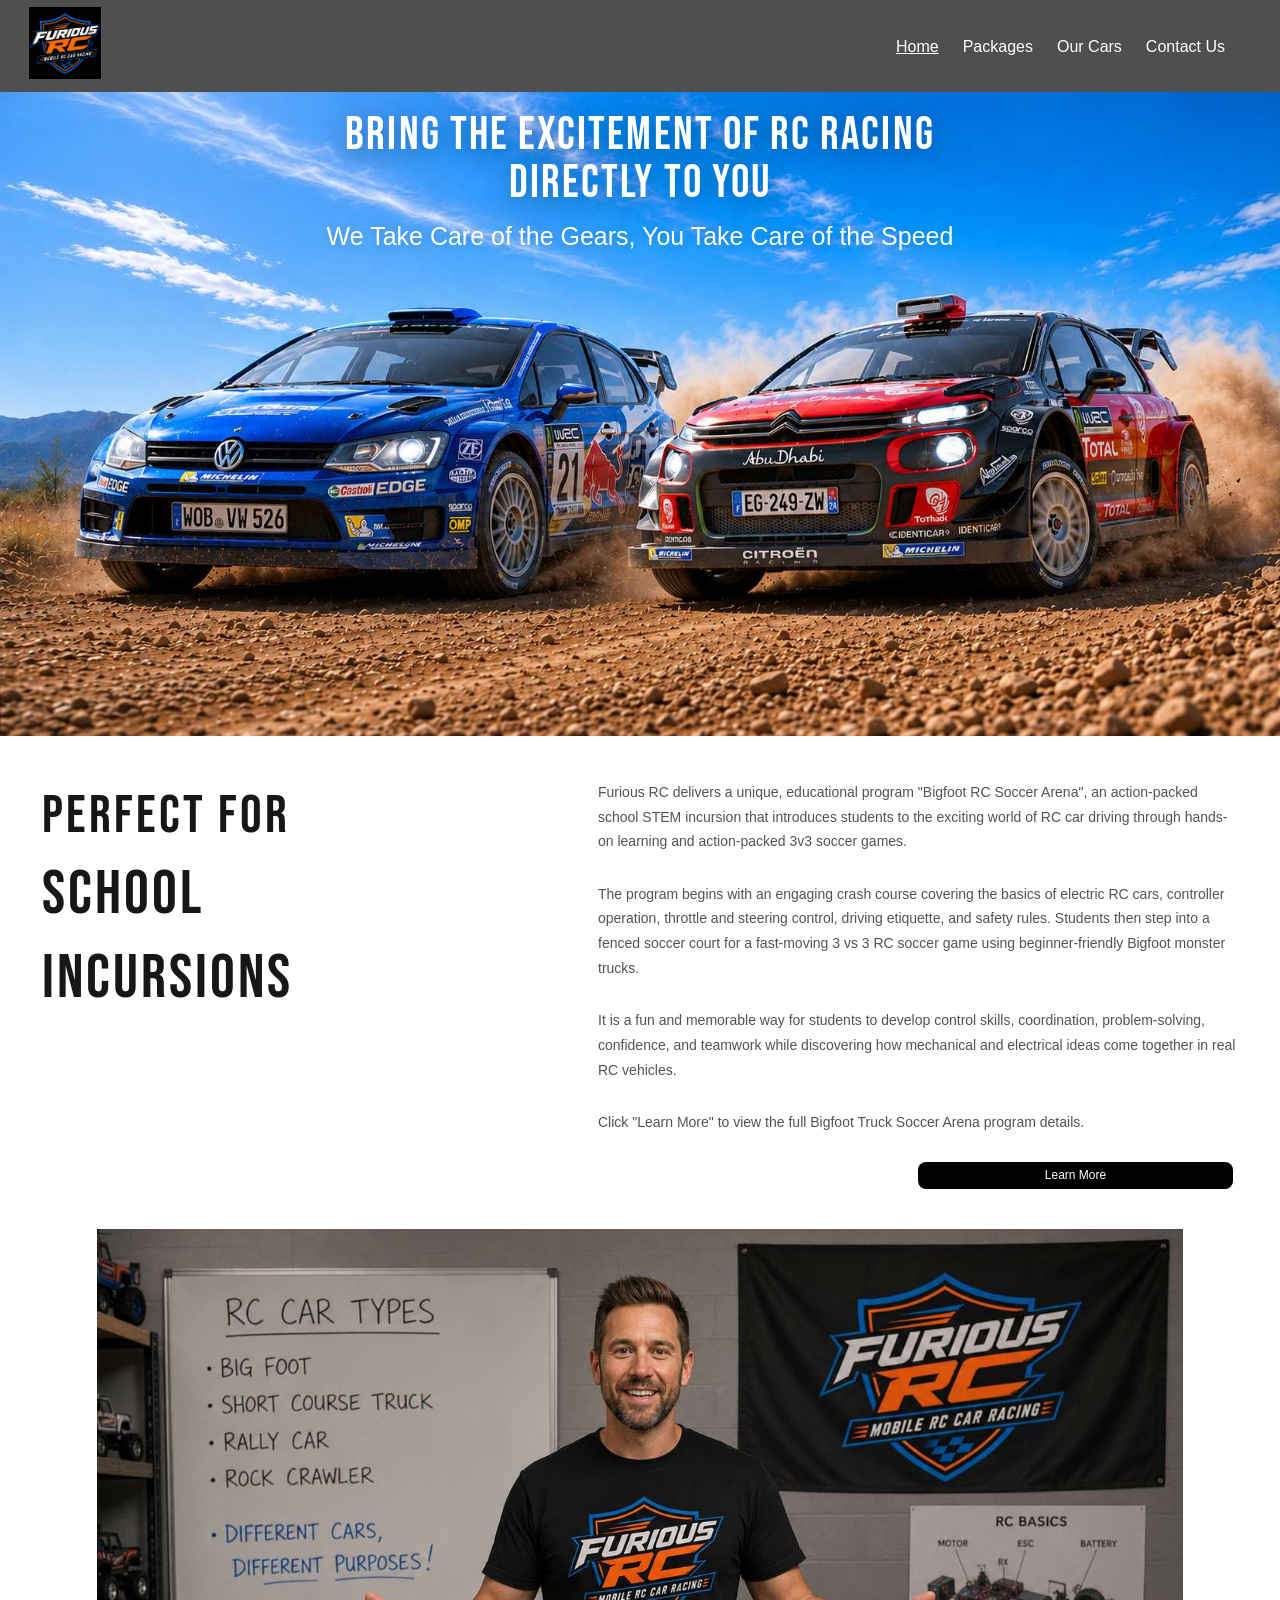
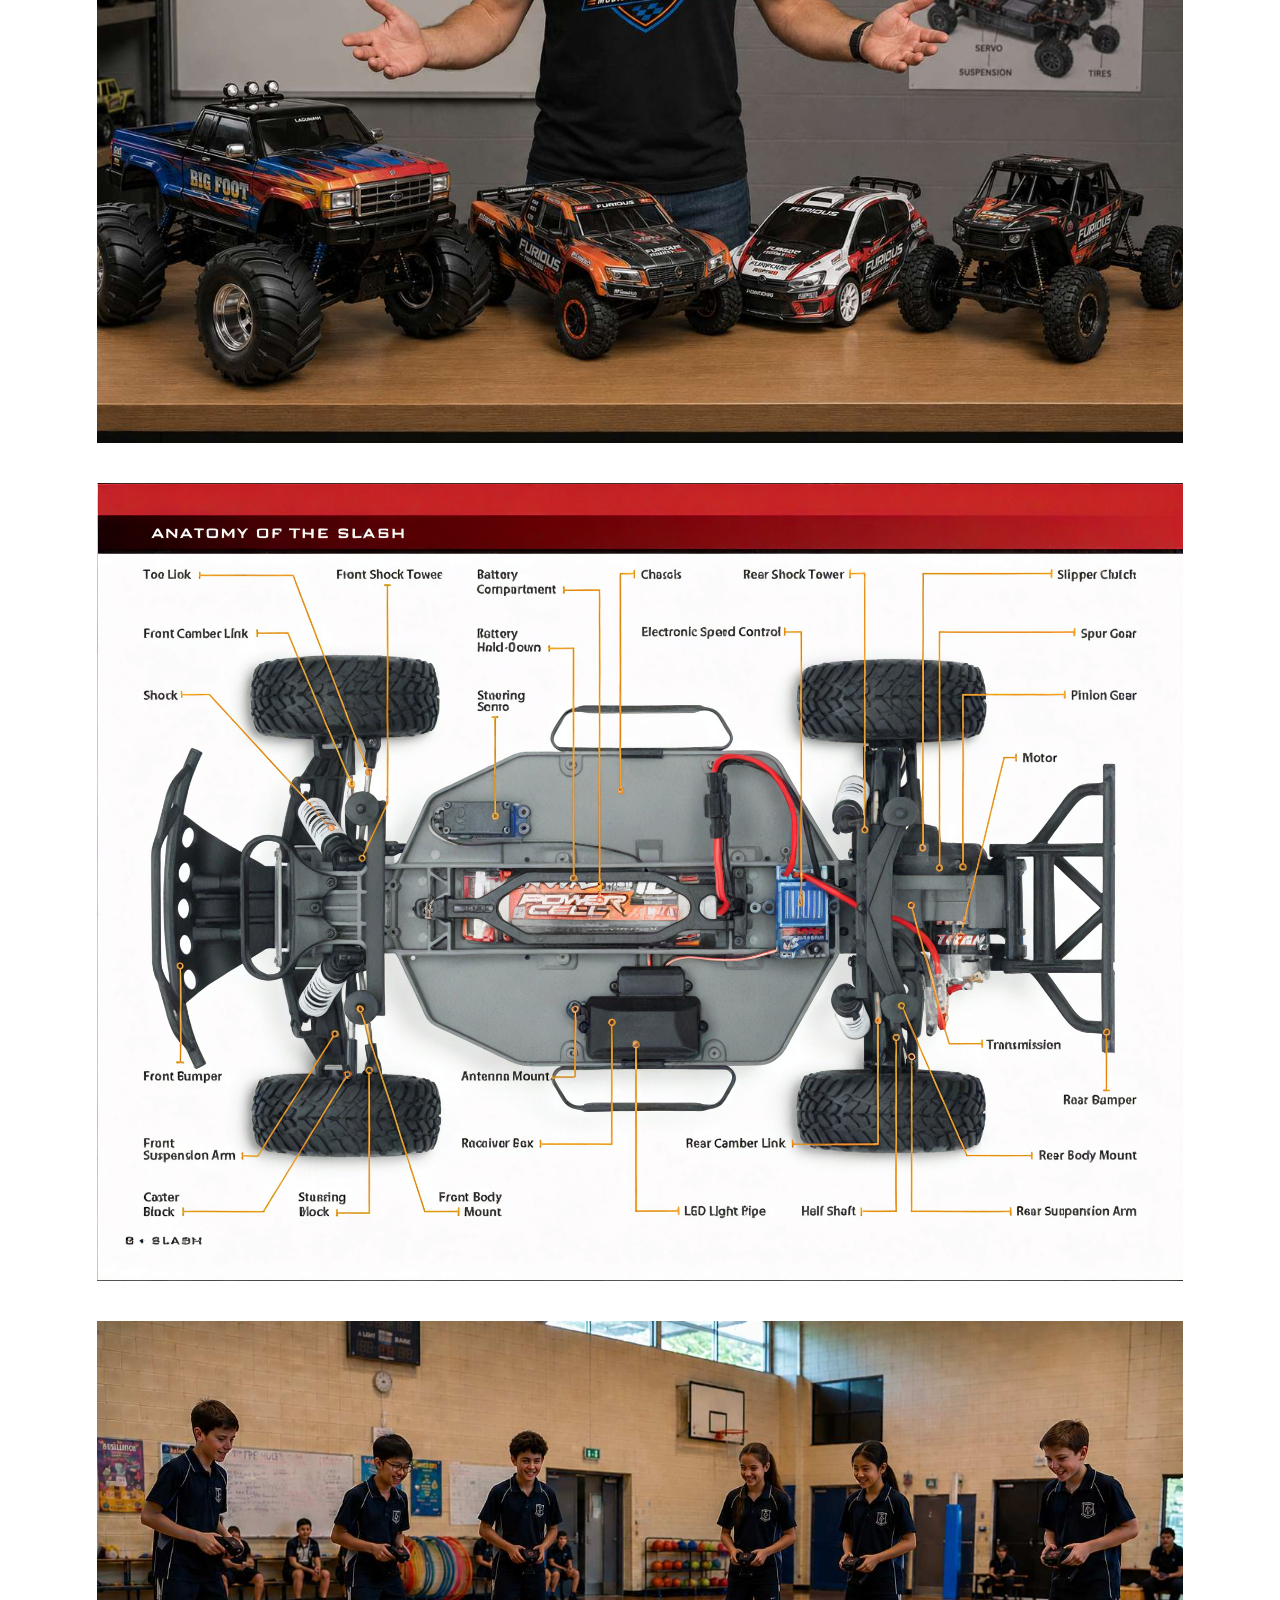
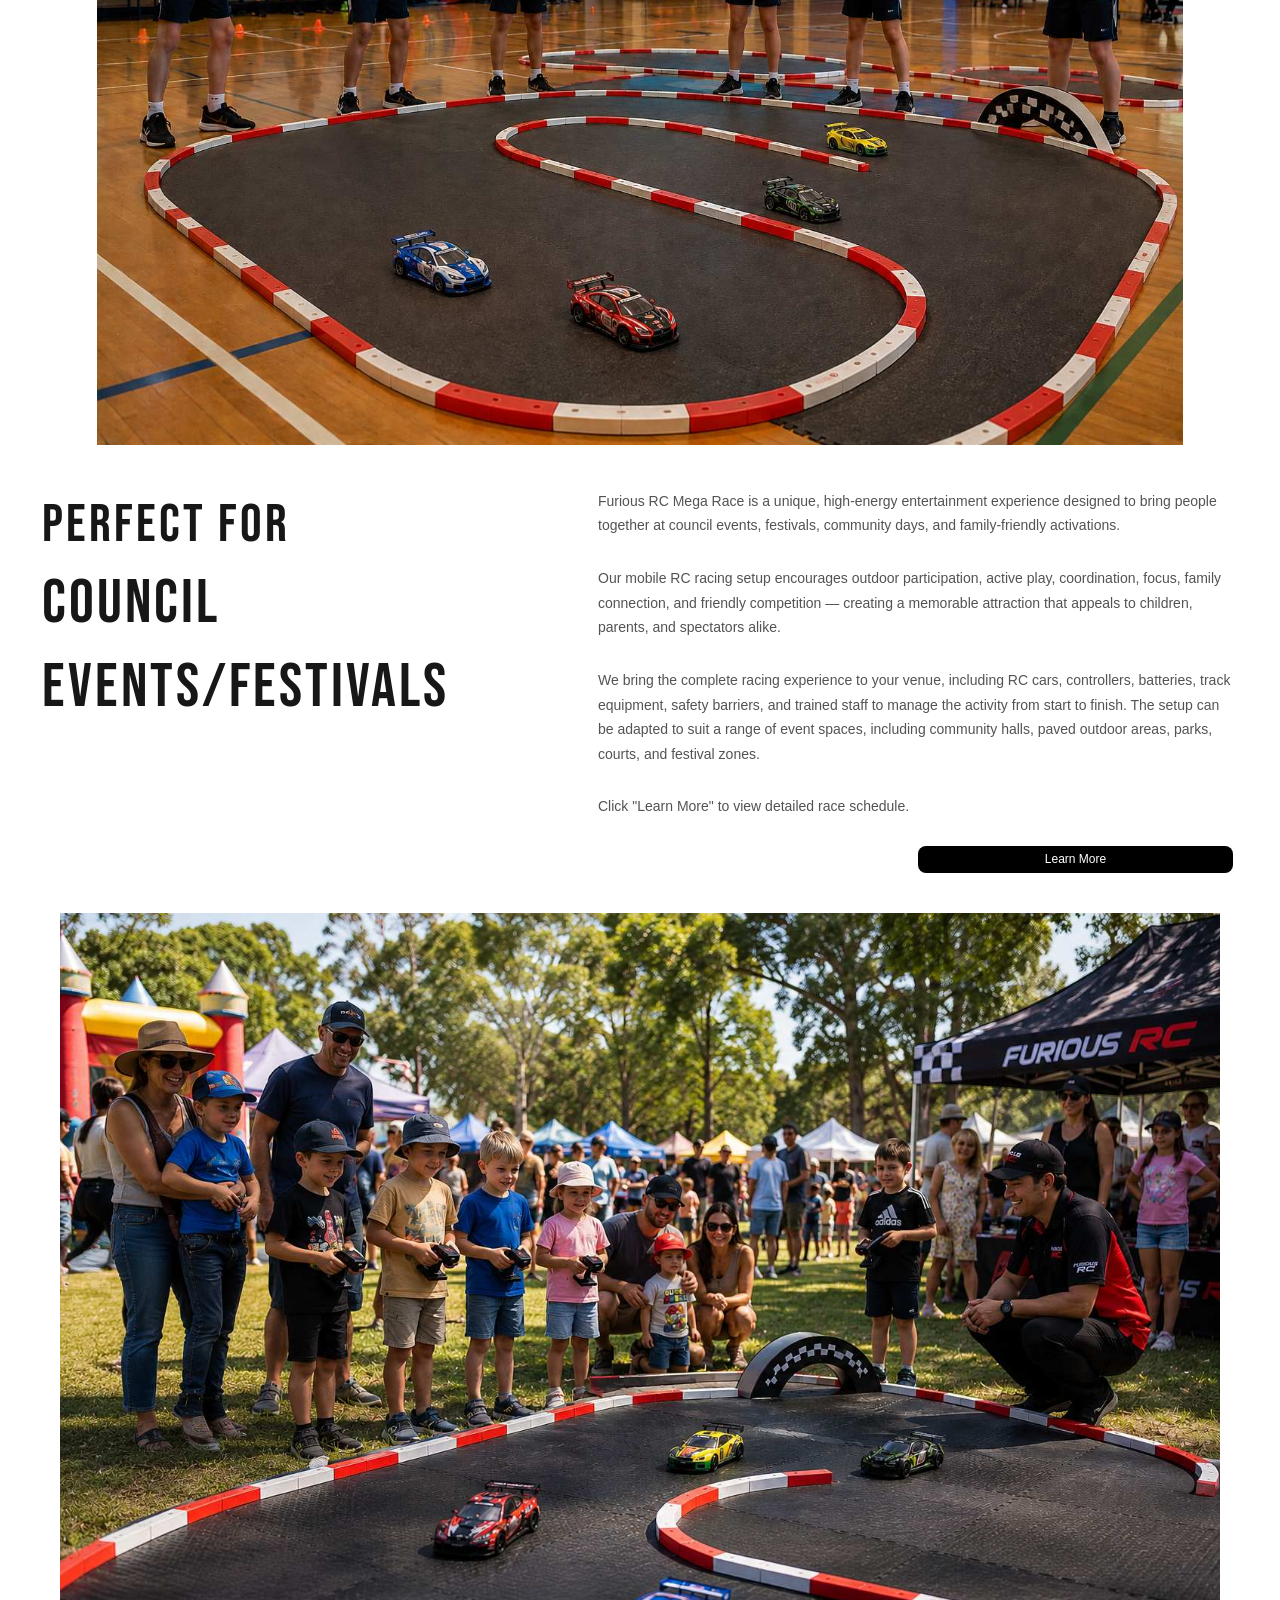
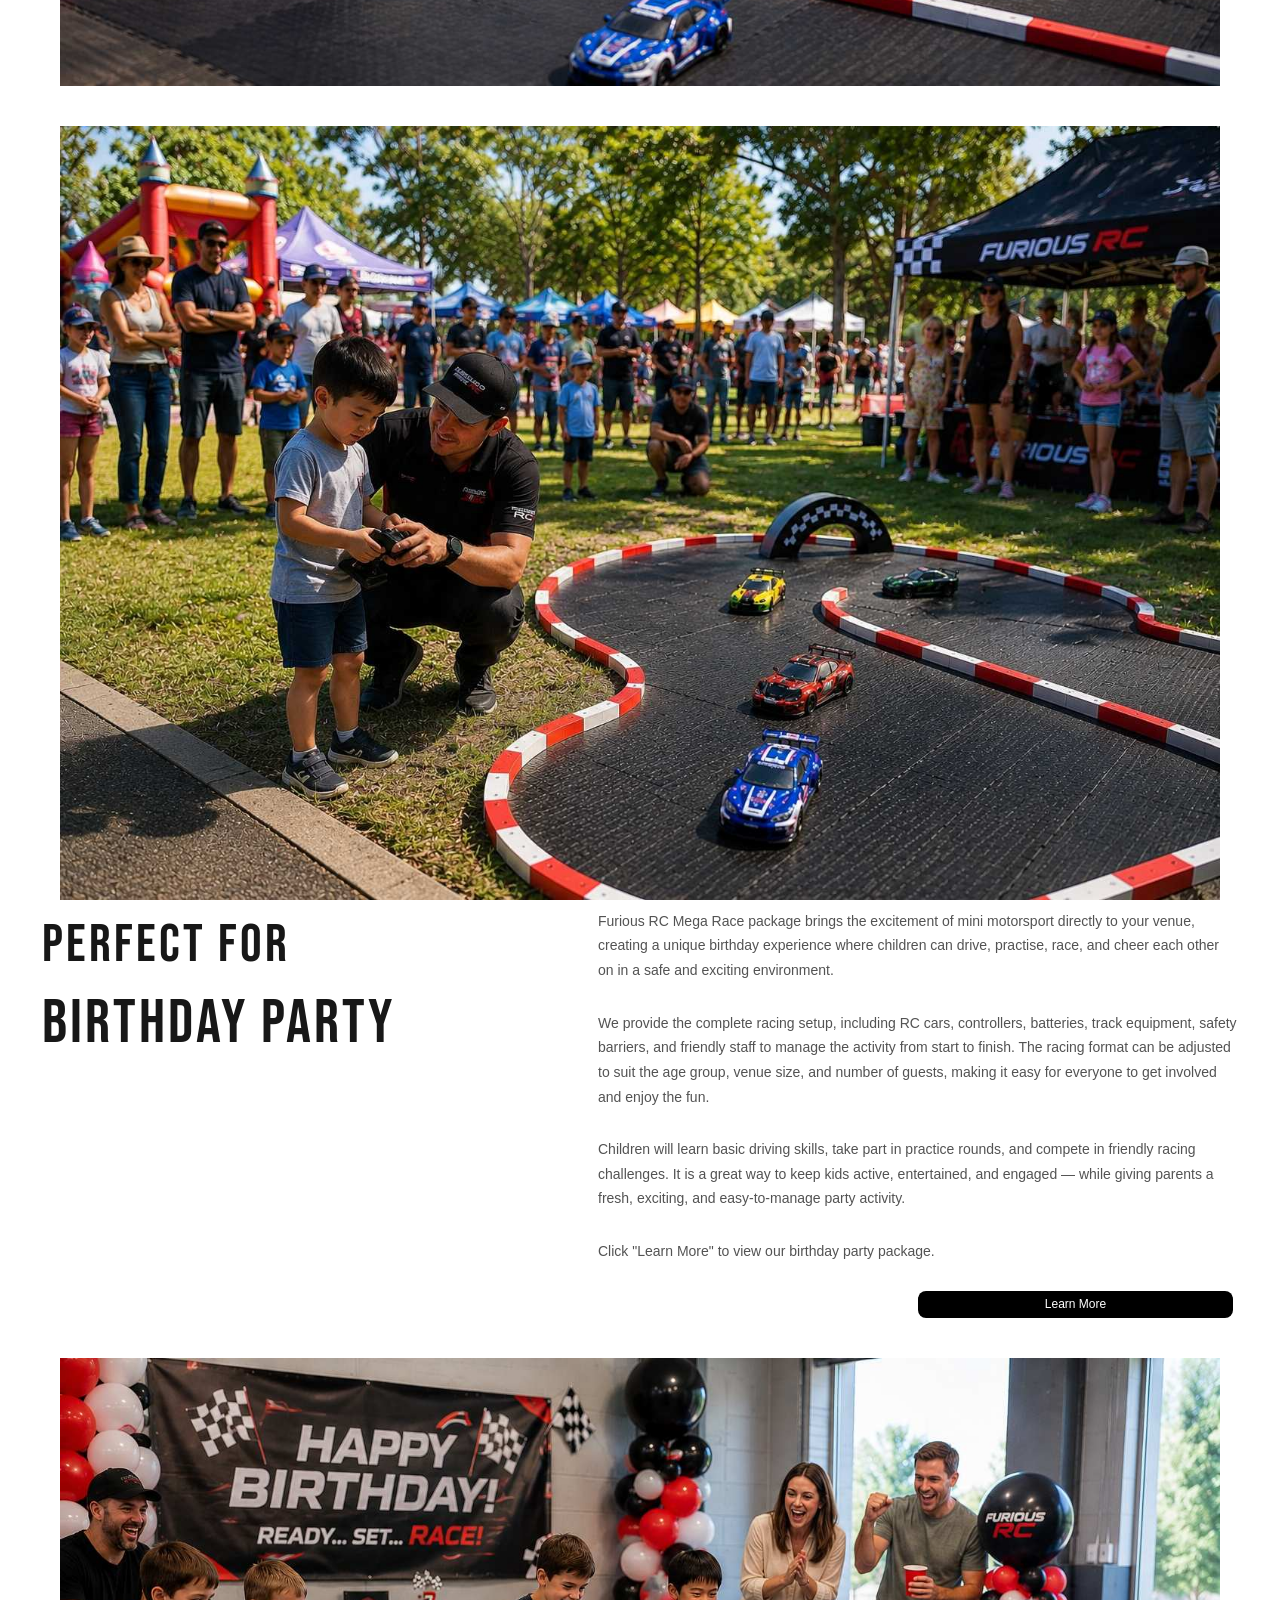
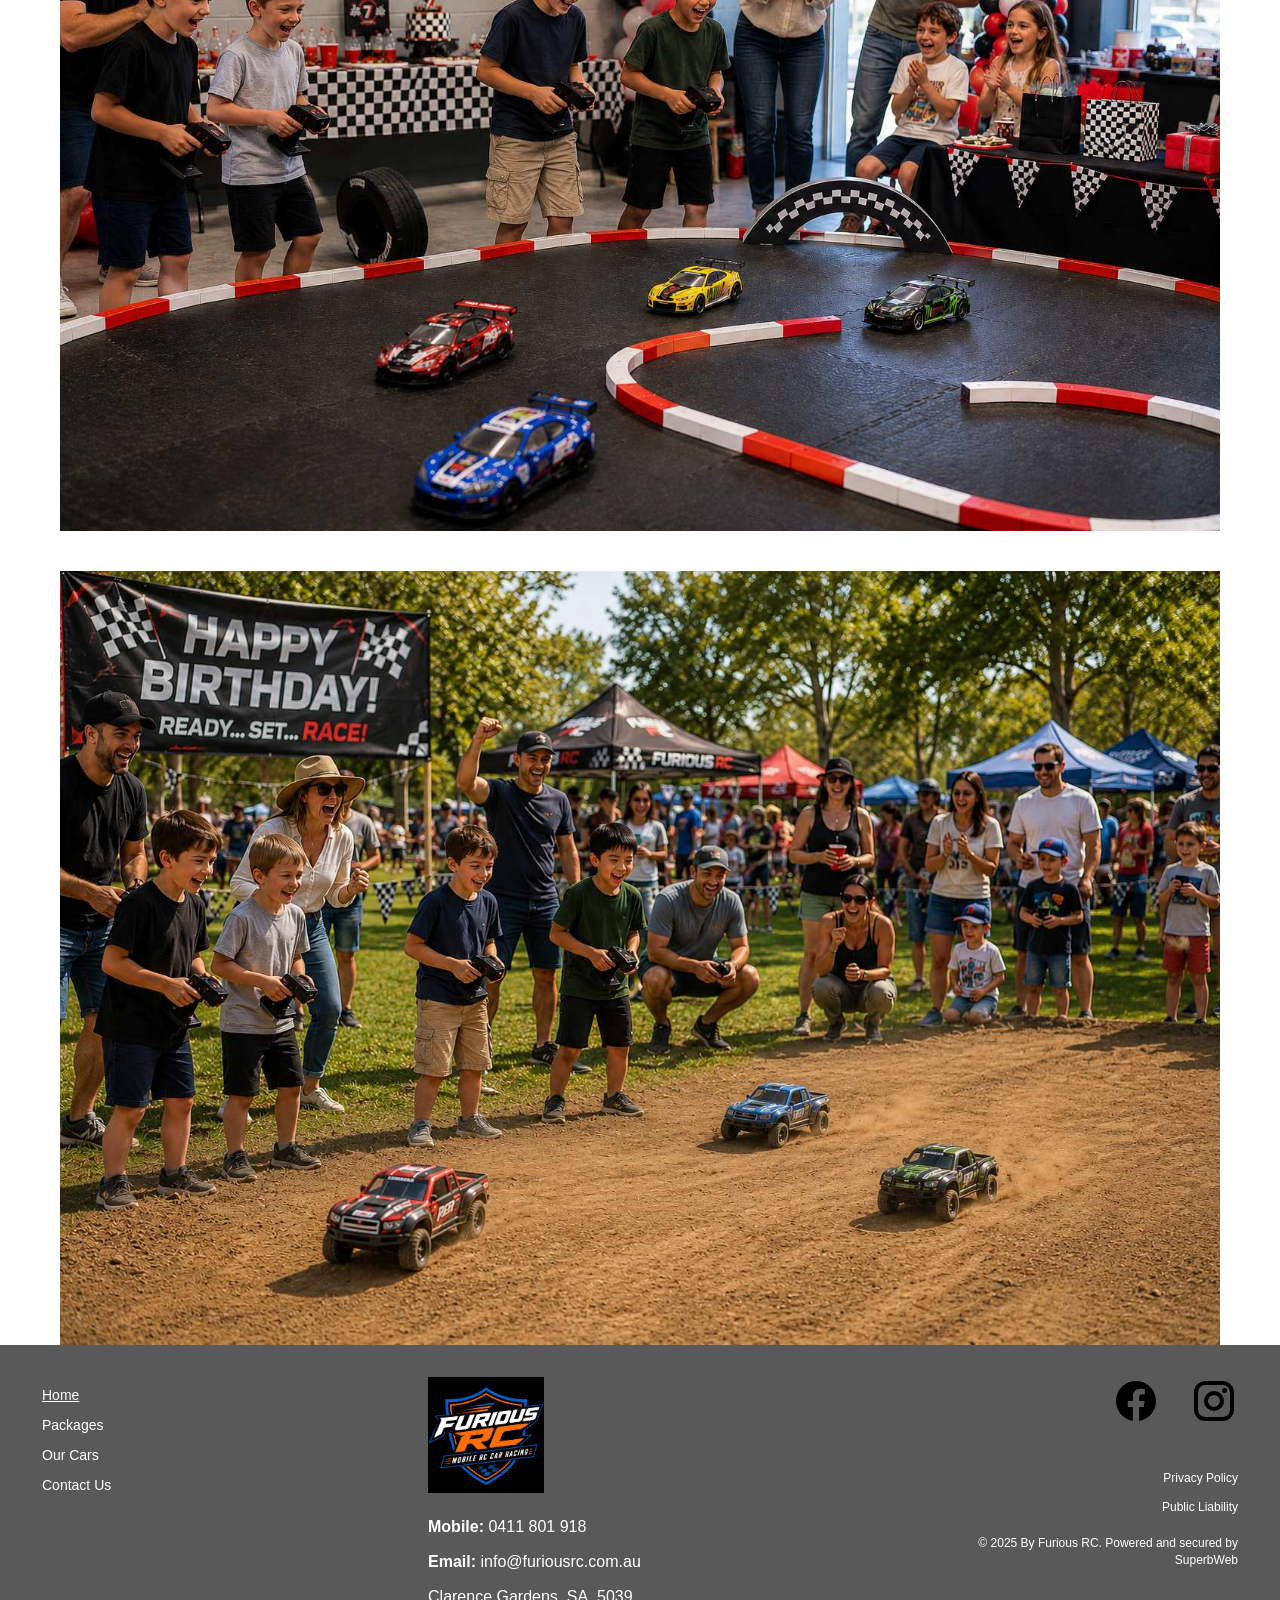
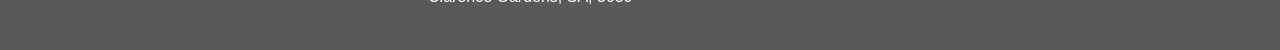
==== index.html @ 5550aa82 "Initial commit" ====
<!DOCTYPE html>
<html lang="en">
<head>
  <meta charset="UTF-8">
  <meta name="viewport" content="width=device-width, initial-scale=1.0">
  <title>Furious RC | Home</title>
  <link rel="stylesheet" href="styles.css">
</head>
<body class="home-page">
  <header class="site-header">
    <a class="logo-link" href="index.html" aria-label="Furious RC home">
      <img class="site-logo" src="images/FuriousRCLogo.jpg" alt="Furious RC logo">
    </a>
    <nav class="primary-nav" aria-label="Primary navigation">
      <a class="active" href="index.html">Home</a>
      <a href="packages.html">Packages</a>
      <a href="our-cars.html">Our Cars</a>
      <a href="contact-us.html">Contact Us</a>
    </nav>
  </header>

  <main>
    <section class="hero" aria-label="Welcome">
      <video class="hero-media" autoplay muted loop playsinline poster="images/Homepage-Welcome-banner.jpg" aria-label="Two rally cars racing on a dusty track">
        <source src="videos/Welcome_video.mp4" type="video/mp4">
      </video>
      <div class="hero-copy">
        <h1>
          <span class="hero-title-line">Bring the Excitement of RC Racing</span>
          <span class="hero-title-line">Directly to You</span>
        </h1>
        <p>We Take Care of the Gears, You Take Care of the Speed</p>
      </div>
    </section>

    <section class="feature-section">
      <div class="feature-grid">
        <h2>Perfect for<br><span>School Incursions</span></h2>
        <div class="feature-copy">
          <p>Furious RC delivers a unique, educational program "Bigfoot RC Soccer Arena", an action-packed school STEM incursion that introduces students to the exciting world of RC car driving through hands-on learning and action-packed 3v3 soccer games.</p>
          <p>The program begins with an engaging crash course covering the basics of electric RC cars, controller operation, throttle and steering control, driving etiquette, and safety rules. Students then step into a fenced soccer court for a fast-moving 3 vs 3 RC soccer game using beginner-friendly Bigfoot monster trucks.</p>
          <p>It is a fun and memorable way for students to develop control skills, coordination, problem-solving, confidence, and teamwork while discovering how mechanical and electrical ideas come together in real RC vehicles.</p>
          <p>Click &quot;Learn More&quot; to view the full Bigfoot Truck Soccer Arena program details.</p>
          <a class="learn-more" href="packages.html#furious-rc-soccer-game">Learn More</a>
        </div>
      </div>
      <img class="feature-image school-image" src="images/Homepage_SchoolIncursion_01.jpg" alt="Furious RC instructor presenting RC car types with cars on a table">
      <img class="feature-image school-image" src="images/Homepage_SchoolIncursion_02.jpg" alt="Students participating in a Furious RC school incursion activity">
      <img class="feature-image school-image" src="images/Homepage_SchoolIncursion_03.jpg" alt="Students racing RC cars during a Furious RC school incursion">
    </section>

    <section class="feature-section">
      <div class="feature-grid">
        <h2>Perfect for<br><span>Council<br>Events/Festivals</span></h2>
        <div class="feature-copy">
          <p>Furious RC Mega Race is a unique, high-energy entertainment experience designed to bring people together at council events, festivals, community days, and family-friendly activations.</p>
          <p>Our mobile RC racing setup encourages outdoor participation, active play, coordination, focus, family connection, and friendly competition &mdash; creating a memorable attraction that appeals to children, parents, and spectators alike.</p>
          <p>We bring the complete racing experience to your venue, including RC cars, controllers, batteries, track equipment, safety barriers, and trained staff to manage the activity from start to finish. The setup can be adapted to suit a range of event spaces, including community halls, paved outdoor areas, parks, courts, and festival zones.</p>
          <p>Click &quot;Learn More&quot; to view detailed race schedule.</p>
          <a class="learn-more" href="packages.html#mega-race">Learn More</a>
        </div>
      </div>
      <img class="feature-image" src="images/Homepage_CouncilEvent_01.jpg" alt="Children racing RC cars at an outdoor community event">
      <img class="feature-image" src="images/Homepage_CouncilEvent_02.jpg" alt="Families enjoying Furious RC racing at a council event">
    </section>

    <section class="feature-section birthday-section">
      <div class="feature-grid">
        <h2>Perfect for<br><span>Birthday Party</span></h2>
        <div class="feature-copy">
          <p>Furious RC Mega Race package brings the excitement of mini motorsport directly to your venue, creating a unique birthday experience where children can drive, practise, race, and cheer each other on in a safe and exciting environment.</p>
          <p>We provide the complete racing setup, including RC cars, controllers, batteries, track equipment, safety barriers, and friendly staff to manage the activity from start to finish. The racing format can be adjusted to suit the age group, venue size, and number of guests, making it easy for everyone to get involved and enjoy the fun.</p>
          <p>Children will learn basic driving skills, take part in practice rounds, and compete in friendly racing challenges. It is a great way to keep kids active, entertained, and engaged &mdash; while giving parents a fresh, exciting, and easy-to-manage party activity.</p>
          <p>Click &quot;Learn More&quot; to view our birthday party package.</p>
          <a class="learn-more" href="packages.html#mega-race">Learn More</a>
        </div>
      </div>
      <img class="feature-image" src="images/Homepage_BirthdayParty_01.jpg" alt="Children racing RC cars at a birthday party">
      <img class="feature-image" src="images/Homepage_BirthdayParty_02.jpg" alt="Children enjoying Furious RC racing at a birthday party">
    </section>
  </main>

  <footer class="site-footer">
    <div class="footer-inner">
      <nav class="footer-column footer-links" aria-label="Footer navigation">
        <a href="index.html">Home</a>
        <a href="packages.html">Packages</a>
        <a href="our-cars.html">Our Cars</a>
        <a href="contact-us.html">Contact Us</a>
      </nav>

      <div class="footer-column footer-contact-column">
        <img class="footer-logo" src="images/FuriousRCLogo.jpg" alt="Furious RC logo">
        <address class="footer-contact">
          <p><strong>Mobile:</strong> 0411 801 918</p>
          <p><strong>Email:</strong> info@furiousrc.com.au</p>
          <p>Clarence Gardens, SA, 5039</p>
        </address>
      </div>

      <div class="footer-column footer-social-legal">
        <div class="footer-social" aria-label="Social links">
          <a href="#" aria-label="Facebook">
            <svg viewBox="0 0 24 24" aria-hidden="true">
              <path d="M22 12.06C22 6.5 17.52 2 12 2S2 6.5 2 12.06c0 5.02 3.66 9.18 8.44 9.94v-7.03H7.9v-2.91h2.54V9.84c0-2.52 1.5-3.91 3.77-3.91 1.09 0 2.23.2 2.23.2v2.46h-1.26c-1.24 0-1.63.78-1.63 1.57v1.9h2.77l-.44 2.91h-2.33V22C18.34 21.24 22 17.08 22 12.06z"/>
            </svg>
          </a>
          <a href="#" aria-label="Instagram">
            <svg viewBox="0 0 24 24" aria-hidden="true">
              <path d="M7.8 2h8.4C19.42 2 22 4.58 22 7.8v8.4c0 3.22-2.58 5.8-5.8 5.8H7.8C4.58 22 2 19.42 2 16.2V7.8C2 4.58 4.58 2 7.8 2zm-.2 2A3.6 3.6 0 0 0 4 7.6v8.8A3.6 3.6 0 0 0 7.6 20h8.8a3.6 3.6 0 0 0 3.6-3.6V7.6A3.6 3.6 0 0 0 16.4 4H7.6zm9.65 1.5a1.25 1.25 0 1 1 0 2.5 1.25 1.25 0 0 1 0-2.5zM12 7a5 5 0 1 1 0 10 5 5 0 0 1 0-10zm0 2a3 3 0 1 0 0 6 3 3 0 0 0 0-6z"/>
            </svg>
          </a>
        </div>
        <a href="#">Privacy Policy</a>
        <a href="#">Public Liability</a>
        <p>&copy; 2025 By Furious RC. Powered and secured by SuperbWeb</p>
      </div>
    </div>
  </footer>
</body>
</html>
---- styles.css ----
@import url("https://fonts.googleapis.com/css2?family=Bebas+Neue&display=swap");

:root {
  --text: #171717;
  --muted: #535353;
  --footer: #595959;
  --white: #ffffff;
  --max-width: 1290px;
  --display-font: "Bebas Neue", "Arial Narrow", Impact, sans-serif;
}

* {
  box-sizing: border-box;
}

html {
  scroll-behavior: smooth;
}

body {
  margin: 0;
  color: var(--text);
  background: var(--white);
  font-family: Helvetica, Arial, sans-serif;
  font-size: 14px;
  font-weight: 300;
  line-height: 1.68;
}

a {
  color: inherit;
}

.site-header {
  position: absolute;
  z-index: 10;
  top: 0;
  left: 0;
  right: 0;
  display: flex;
  align-items: flex-start;
  justify-content: space-between;
  height: 118px;
  padding: 13px 49px 0;
  color: var(--white);
  background: rgba(0, 0, 0, 0.34);
}

.page-header {
  position: relative;
  height: 98px;
  background: #d6d6d6;
}

.home-page .site-header {
  height: 92px;
  padding: 7px 55px 0 29px;
  background: #4f4f4f;
}

.home-page .site-logo {
  width: 72px;
  height: 72px;
}

.home-page .primary-nav {
  padding-top: 32px;
  padding-right: 0;
  font-size: 16px;
}

.site-logo {
  display: block;
  width: 76px;
  height: 76px;
  object-fit: cover;
}

.primary-nav {
  display: flex;
  gap: 24px;
  padding-top: 33px;
  padding-right: 47px;
  font-size: 14px;
  font-weight: 400;
  line-height: 1;
}

.primary-nav a {
  text-decoration: none;
}

.primary-nav a:hover,
.primary-nav .active {
  text-decoration: underline;
}

.hero {
  position: relative;
  height: 820px;
  min-height: 620px;
  overflow: hidden;
  color: var(--white);
  background: #d6d6d6;
  text-align: center;
}

.hero img,
.hero video {
  width: 100%;
  height: 100%;
  display: block;
  object-fit: cover;
}

.home-page .hero img,
.home-page .hero video {
  object-fit: cover;
  object-position: top center;
}

.home-page .hero {
  aspect-ratio: 1654 / 951;
  height: auto;
  min-height: 0;
}

.home-page .hero-copy {
  top: clamp(94px, 11.5vw, 112px);
}

.hero-copy {
  position: absolute;
  z-index: 2;
  top: 172px;
  left: 50%;
  width: min(900px, calc(100% - 40px));
  transform: translateX(-50%);
  text-shadow: 0 1px 12px rgba(0, 0, 0, 0.14);
}

.hero h1 {
  margin: 0;
  font-family: var(--display-font);
  font-size: clamp(24px, 3.2vw, 42px);
  font-weight: 700;
  line-height: 1.32;
  letter-spacing: 0.04em;
}

.hero h1,
.feature-grid h2,
.packages-welcome h1,
.package-detail h2,
.cars-welcome h1,
.car-profile h2,
.contact-card h1 {
  font-family: var(--display-font);
  font-weight: 400;
  letter-spacing: 0.055em;
}

.home-page .hero h1 {
  font-size: clamp(31px, 4.4vw, 46px);
  line-height: 1.05;
  letter-spacing: 0.045em;
  text-shadow: 0 5px 26px rgba(0, 0, 0, 0.34);
}

.hero-title-line {
  display: block;
  white-space: nowrap;
}

.hero p {
  margin: 13px 0 0;
  font-size: clamp(16px, 1.7vw, 25px);
  font-weight: 300;
}

.home-page .hero p {
  margin-top: 6px;
  font-size: clamp(18px, 2vw, 25px);
}

.feature-section {
  width: min(var(--max-width), calc(100% - 84px));
  margin: 0 auto;
  padding: 43px 0 0;
}

.feature-grid {
  display: grid;
  grid-template-columns: minmax(260px, 410px) minmax(420px, 1fr);
  gap: 146px;
  align-items: start;
}

.feature-grid h2 {
  margin: 0;
  font-family: var(--display-font);
  font-size: clamp(34px, 4.5vw, 54px);
  font-weight: 400;
  line-height: 1.37;
  letter-spacing: 0.055em;
}

.feature-grid h2 span {
  display: inline-block;
  font-size: clamp(42px, 5.4vw, 62px);
  line-height: 1.35;
}

.feature-copy {
  padding-top: 1px;
  color: var(--muted);
  font-size: 14px;
  line-height: 1.76;
}

.feature-copy p {
  margin: 0 0 28px;
}

.learn-more {
  display: block;
  width: 315px;
  max-width: 100%;
  margin: -1px 5px 0 auto;
  padding: 7px 22px 8px;
  border-radius: 8px;
  color: var(--white);
  background: #000000;
  font-size: 12px;
  font-weight: 400;
  line-height: 1;
  text-align: center;
  text-decoration: none;
}

.feature-image {
  display: block;
  width: calc(100% - 36px);
  height: auto;
  margin: 40px auto 0;
  border-radius: 0;
}

.school-image {
  width: min(100%, 1086px);
}

.birthday-section {
  padding-top: 8px;
}

.site-footer {
  margin-top: 0;
  color: var(--white);
  background: var(--footer);
}

.packages-main {
  color: #000000;
  background: #ffffff;
}

.packages-welcome {
  max-width: 920px;
  margin: 0 auto;
  padding: 56px 24px 36px;
  text-align: center;
}

.packages-welcome h1 {
  margin: 0 0 42px;
  font-family: var(--display-font);
  font-size: clamp(42px, 6.2vw, 78px);
  font-weight: 400;
  letter-spacing: 0.045em;
  line-height: 1.05;
}

.packages-welcome img {
  display: block;
  width: min(100%, 790px);
  height: auto;
  margin: 0 auto;
}

.package-detail {
  width: min(590px, calc(100% - 48px));
  margin: 0 auto;
  padding: 0 0 39px;
  font-size: 14px;
  line-height: 1.45;
  scroll-margin-top: 24px;
}

.package-detail h2 {
  margin: 0 0 37px;
  font-family: var(--display-font);
  font-size: clamp(36px, 4.8vw, 58px);
  font-weight: 400;
  line-height: 1.08;
  text-align: center;
  letter-spacing: 0.045em;
}

.package-detail h3 {
  margin: 25px 0 0;
  font-size: 14px;
  font-weight: 700;
  line-height: 1.45;
}

.package-detail p {
  margin: 0 0 24px;
}

.package-detail h3 + p {
  margin-top: 0;
}

.package-section-image {
  display: block;
  width: 100%;
  height: auto;
  margin: 2px auto 31px;
}

.package-section-image + .package-section-image {
  margin-top: -18px;
}

.package-detail ul {
  margin: 0 0 25px;
  padding-left: 26px;
}

.package-detail li {
  margin: 0;
}

.book-button {
  display: block;
  width: 315px;
  max-width: 100%;
  margin: 30px auto 0;
  padding: 8px 18px;
  border-radius: 8px;
  color: #ffffff;
  background: #000000;
  font-size: 12px;
  line-height: 1;
  text-align: center;
  text-decoration: none;
}

.mega-race {
  padding-top: 0;
}

.cars-main {
  color: #000000;
  background: #ffffff;
}

.cars-welcome {
  max-width: 930px;
  margin: 0 auto;
  padding: 22px 24px 45px;
  text-align: center;
}

.cars-welcome h1 {
  margin: 0 0 24px;
  font-family: var(--display-font);
  font-size: clamp(42px, 6.2vw, 78px);
  font-weight: 400;
  letter-spacing: 0.045em;
  line-height: 1.05;
}

.cars-welcome img {
  display: block;
  width: min(100%, 790px);
  height: auto;
  margin: 0 auto;
}

.car-profile {
  width: min(1180px, calc(100% - 48px));
  margin: 0 auto;
  padding: 0 0 52px;
}

.section-divider {
  position: relative;
  width: 310px;
  max-width: 70%;
  height: 20px;
  margin: 0 auto 10px;
}

.section-divider::before,
.section-divider::after {
  content: "";
  position: absolute;
  top: 9px;
  width: calc(50% - 18px);
  border-top: 1px solid #5f5f5f;
}

.section-divider::before {
  left: 0;
}

.section-divider::after {
  right: 0;
}

.section-divider::before,
.section-divider::after {
  box-shadow: 0 -2px 0 -1px #5f5f5f;
}

.section-divider {
  background:
    radial-gradient(circle at center, transparent 4px, #5f5f5f 5px, transparent 6px) center / 18px 18px no-repeat;
}

.section-divider::marker {
  display: none;
}

.car-profile h2 {
  margin: 0 0 29px;
  font-family: var(--display-font);
  font-size: clamp(36px, 4.8vw, 58px);
  font-weight: 400;
  letter-spacing: 0.045em;
  line-height: 1.08;
  text-align: center;
}

.car-copy-grid {
  display: grid;
  grid-template-columns: minmax(300px, 405px) minmax(300px, 435px);
  justify-content: center;
  gap: 150px;
  margin-bottom: 11px;
  color: #555555;
  font-size: 14px;
  line-height: 1.45;
  letter-spacing: 0.04em;
}

.car-copy-grid p {
  margin: 0 0 24px;
}

.car-copy-grid ul {
  margin: 0;
  padding-left: 22px;
}

.photo-slider {
  position: relative;
  margin-top: 8px;
}

.slider-track {
  display: grid;
  grid-auto-flow: column;
  grid-auto-columns: calc((100% - 48px) / 3);
  gap: 24px;
  overflow-x: auto;
  scroll-behavior: smooth;
  scroll-snap-type: x mandatory;
  scrollbar-width: none;
}

.slider-track::-webkit-scrollbar {
  display: none;
}

.slide-photo {
  display: block;
  width: 100%;
  aspect-ratio: 16 / 9;
  height: auto;
  padding: 0;
  border: 0;
  background: #f4f4f4;
  cursor: zoom-in;
  overflow: hidden;
  scroll-snap-align: start;
}

.slide-photo img {
  display: block;
  width: 100%;
  height: 100%;
  object-fit: contain;
}

.slider-arrow {
  position: absolute;
  z-index: 2;
  top: 50%;
  width: 34px;
  height: 34px;
  border: 0;
  border-radius: 50%;
  color: #8e8e8e;
  background: #ffffff;
  box-shadow: 0 1px 8px rgba(0, 0, 0, 0.08);
  font-size: 33px;
  line-height: 27px;
  cursor: pointer;
  transform: translateY(-50%);
}

.slider-prev {
  left: 24px;
}

.slider-next {
  right: 24px;
}

.lightbox[hidden] {
  display: none;
}

.lightbox {
  position: fixed;
  z-index: 100;
  inset: 0;
  display: grid;
  place-items: center;
  padding: 28px;
  background: rgba(0, 0, 0, 0.82);
}

.lightbox img {
  max-width: min(1120px, 96vw);
  max-height: 88vh;
  object-fit: contain;
  box-shadow: 0 24px 70px rgba(0, 0, 0, 0.45);
}

.lightbox iframe {
  width: min(960px, 96vw);
  aspect-ratio: 16 / 9;
  border: 0;
  background: #000000;
  box-shadow: 0 24px 70px rgba(0, 0, 0, 0.45);
}

.video-slide {
  position: relative;
}

.video-slide::after {
  content: "";
  position: absolute;
  left: 50%;
  top: 50%;
  width: 0;
  height: 0;
  border-top: 11px solid transparent;
  border-bottom: 11px solid transparent;
  border-left: 19px solid #ffffff;
  filter: drop-shadow(0 2px 8px rgba(0, 0, 0, 0.55));
  transform: translate(-50%, -50%);
}

.video-slide::before {
  content: "";
  position: absolute;
  left: 50%;
  top: 50%;
  width: 36px;
  height: 36px;
  border-radius: 50%;
  background: rgba(0, 0, 0, 0.58);
  transform: translate(-50%, -50%);
}

.lightbox-close {
  position: fixed;
  top: 18px;
  right: 22px;
  width: 44px;
  height: 44px;
  border: 0;
  color: #ffffff;
  background: transparent;
  font-size: 42px;
  line-height: 1;
  cursor: pointer;
}

.contact-header {
  background: rgba(0, 0, 0, 0.08);
}

.contact-main {
  color: #000000;
  background: #ffffff;
}

.contact-hero {
  height: 386px;
  overflow: hidden;
}

.contact-hero img {
  display: block;
  width: 100%;
  height: 100%;
  object-fit: cover;
}

.contact-card {
  width: min(710px, calc(100% - 48px));
  margin: 25px auto 37px;
  padding: 29px 27px 25px;
  background: #fafafa;
  box-shadow: 0 0 25px rgba(0, 0, 0, 0.03);
}

.contact-card h1 {
  margin: 0 0 28px;
  font-family: var(--display-font);
  font-size: clamp(42px, 6.2vw, 78px);
  font-style: normal;
  font-weight: 400;
  line-height: 1.05;
  letter-spacing: 0.045em;
}

.contact-form {
  display: grid;
  gap: 24px;
}

.form-row {
  display: grid;
  grid-template-columns: 1fr 1fr;
  gap: 24px;
}

.contact-form label {
  display: grid;
  gap: 7px;
  color: #555555;
  font-size: 12px;
  line-height: 1.2;
}

.contact-form input,
.contact-form textarea {
  width: 100%;
  border: 0;
  border-bottom: 1px solid #9b9b9b;
  border-radius: 0;
  color: #000000;
  background: #f7f6fb;
  font: inherit;
  outline: none;
}

.contact-form input {
  height: 36px;
  padding: 6px 8px;
}

.contact-form textarea {
  min-height: 92px;
  padding: 9px 8px;
  resize: vertical;
}

.contact-form input:focus,
.contact-form textarea:focus {
  border-bottom-color: #000000;
}

.contact-form button {
  width: 100%;
  height: 41px;
  border: 1px solid #4b4b4b;
  color: #333333;
  background: #ffffff;
  font: inherit;
  cursor: pointer;
}

.contact-form button:hover,
.contact-form button:focus {
  color: #ffffff;
  background: #000000;
}

.footer-inner {
  display: grid;
  grid-template-columns: 1fr 1.35fr 1fr;
  gap: 72px;
  align-items: start;
  width: min(var(--max-width), calc(100% - 84px));
  margin: 0 auto;
  padding: 32px 0 30px;
}

.footer-column {
  min-width: 0;
}

.footer-logo {
  display: block;
  width: 116px;
  height: 116px;
  margin-bottom: 22px;
  object-fit: cover;
}

.footer-links {
  display: grid;
  gap: 12px;
  padding-top: 9px;
  font-size: 14px;
  line-height: 1.3;
}

.footer-links a,
.footer-social-legal a {
  text-decoration: none;
}

.footer-links a:hover,
.footer-social-legal a:hover,
.footer-links a:first-child {
  text-decoration: underline;
}

.footer-contact {
  font-style: normal;
  font-size: 16px;
  line-height: 1.45;
}

.footer-contact p {
  margin: 0 0 12px;
}

.footer-contact strong {
  font-weight: 700;
}

.footer-social {
  display: flex;
  justify-content: flex-end;
  gap: 30px;
  margin-bottom: 33px;
}

.footer-social a {
  display: grid;
  place-items: center;
  width: 48px;
  height: 48px;
  color: #000000;
}

.footer-social svg {
  display: block;
  width: 48px;
  height: 48px;
  fill: currentColor;
}

.footer-social-legal {
  display: grid;
  justify-items: end;
  gap: 12px;
  font-size: 12px;
  line-height: 1.4;
  text-align: right;
}

.footer-social-legal p {
  margin: 8px 0 0;
}

@media (max-width: 900px) {
  .site-header {
    height: auto;
    min-height: 96px;
    padding: 14px 24px 18px;
    align-items: center;
  }

  .page-header {
    min-height: 96px;
  }

  .site-logo {
    width: 64px;
    height: 64px;
  }

  .primary-nav {
    flex-wrap: wrap;
    justify-content: flex-end;
    gap: 12px 18px;
    padding: 0;
    font-size: 13px;
  }

  .hero {
    height: 62vh;
    min-height: 520px;
  }

  .hero-copy {
    top: 145px;
  }

  .feature-section {
    width: min(100% - 40px, var(--max-width));
    padding-top: 36px;
  }

  .feature-grid {
    grid-template-columns: 1fr;
    gap: 24px;
  }

  .feature-grid h2,
  .feature-grid h2 span {
    font-size: clamp(34px, 9vw, 48px);
  }

  .feature-copy {
    font-size: 14px;
  }

  .learn-more {
    margin-left: 0;
  }

  .feature-image {
    width: 100%;
    margin-top: 28px;
  }

  .footer-inner {
    width: min(100% - 40px, var(--max-width));
    grid-template-columns: 1fr;
    gap: 30px;
    padding: 24px 0 18px;
  }

  .footer-social-legal {
    justify-items: start;
    text-align: left;
  }

  .footer-social {
    justify-content: flex-start;
    margin-bottom: 12px;
  }

  .cars-welcome {
    padding-top: 36px;
  }

  .car-copy-grid {
    grid-template-columns: 1fr;
    gap: 6px;
    font-size: 14px;
  }

  .slider-track {
    grid-auto-columns: minmax(260px, 78%);
    gap: 16px;
  }

  .slide-photo {
    height: auto;
  }

  .contact-hero {
    height: 300px;
  }

  .contact-card {
    margin-top: 24px;
  }
}

@media (max-width: 560px) {
  .site-header {
    position: absolute;
    display: grid;
    gap: 14px;
  }

  .page-header {
    position: relative;
  }

  .primary-nav {
    justify-content: flex-start;
  }

  .hero {
    min-height: 500px;
  }

  .hero-copy {
    top: 170px;
  }

  .feature-copy p {
    margin-bottom: 20px;
  }

  .packages-welcome {
    padding: 42px 20px 32px;
  }

  .packages-welcome h1 {
    margin-bottom: 28px;
  }

  .package-detail {
    width: calc(100% - 40px);
  }

  .package-detail h2 {
    margin-bottom: 28px;
    line-height: 1.35;
  }

  .cars-welcome {
    padding: 34px 20px 34px;
  }

  .cars-welcome h1 {
    margin-bottom: 18px;
  }

  .car-profile {
    width: calc(100% - 32px);
    padding-bottom: 42px;
  }

  .car-profile h2 {
    margin-bottom: 22px;
    letter-spacing: 0.04em;
  }

  .section-divider {
    max-width: 82%;
  }

  .slider-track {
    grid-auto-columns: 88%;
  }

  .slider-prev {
    left: 10px;
  }

  .slider-next {
    right: 10px;
  }

  .contact-hero {
    height: 260px;
  }

  .contact-card {
    width: calc(100% - 32px);
    padding: 25px 18px 22px;
  }

  .form-row {
    grid-template-columns: 1fr;
    gap: 22px;
  }
}
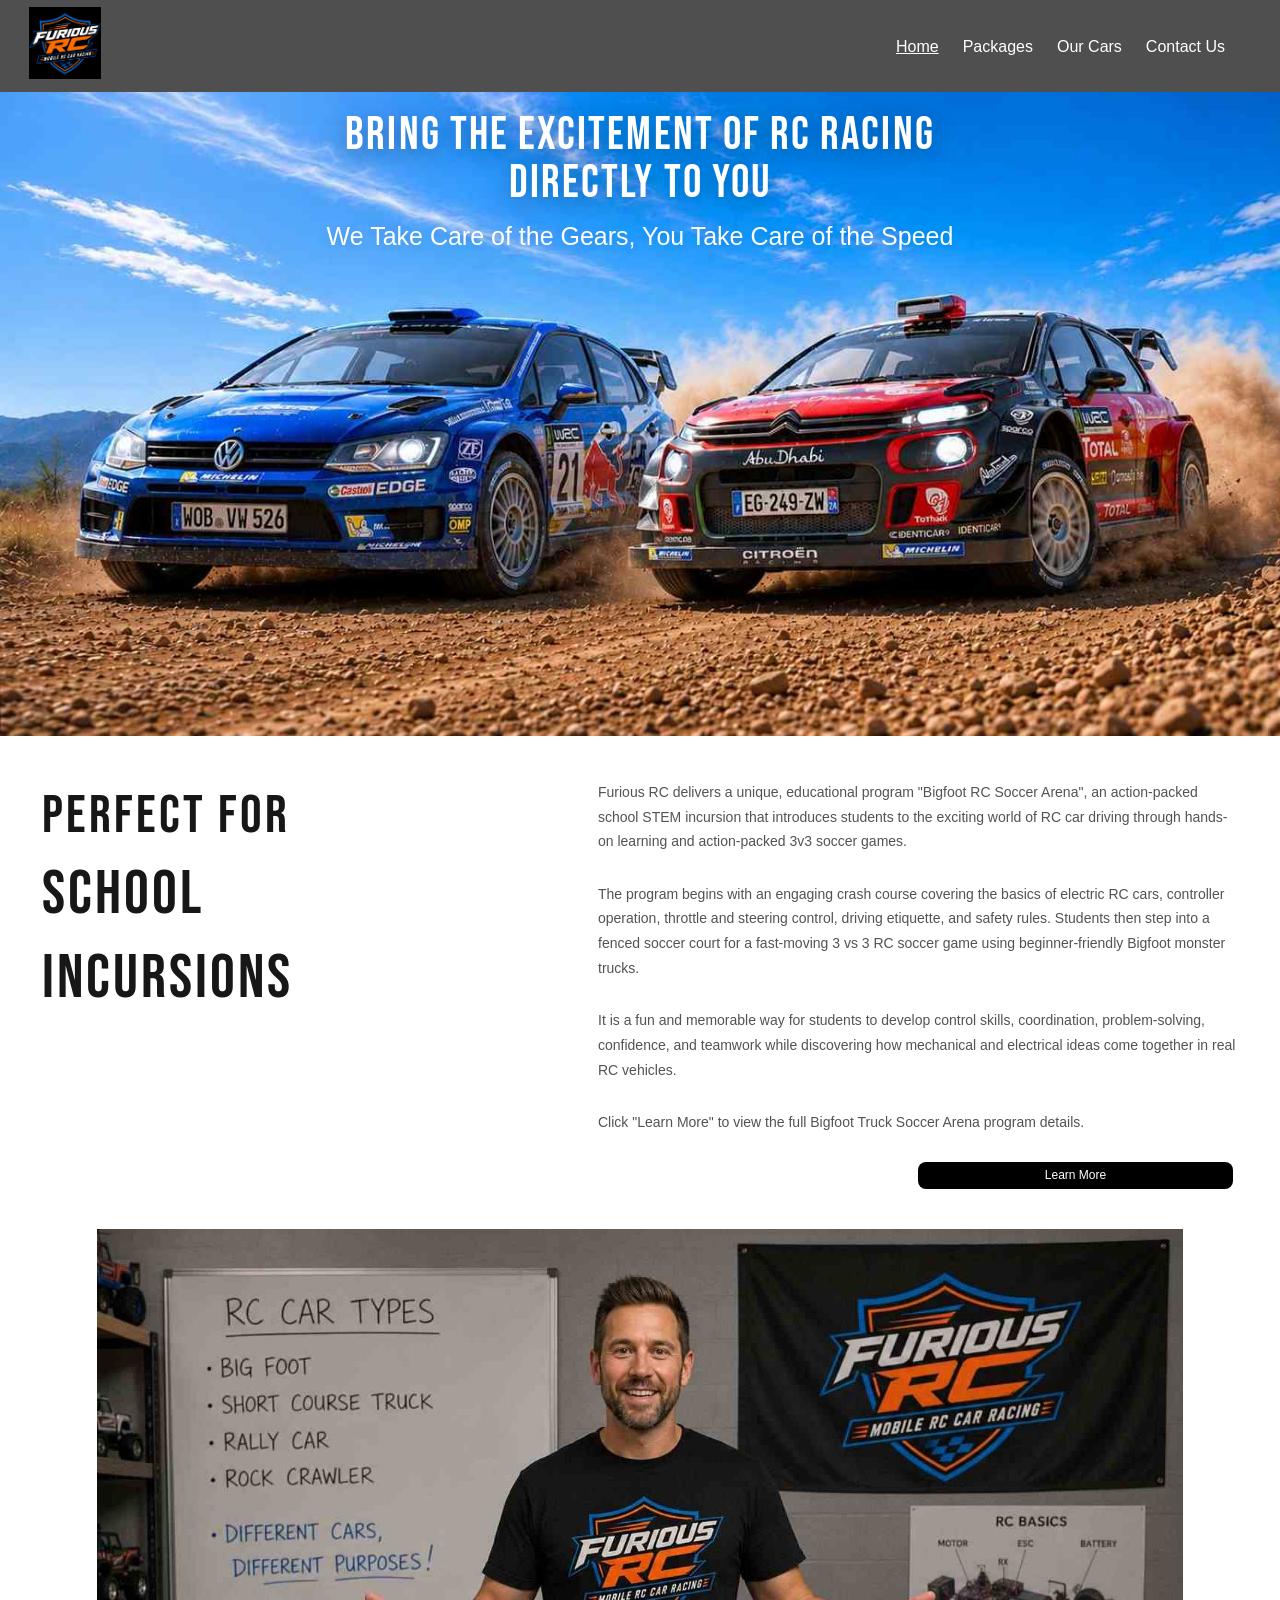
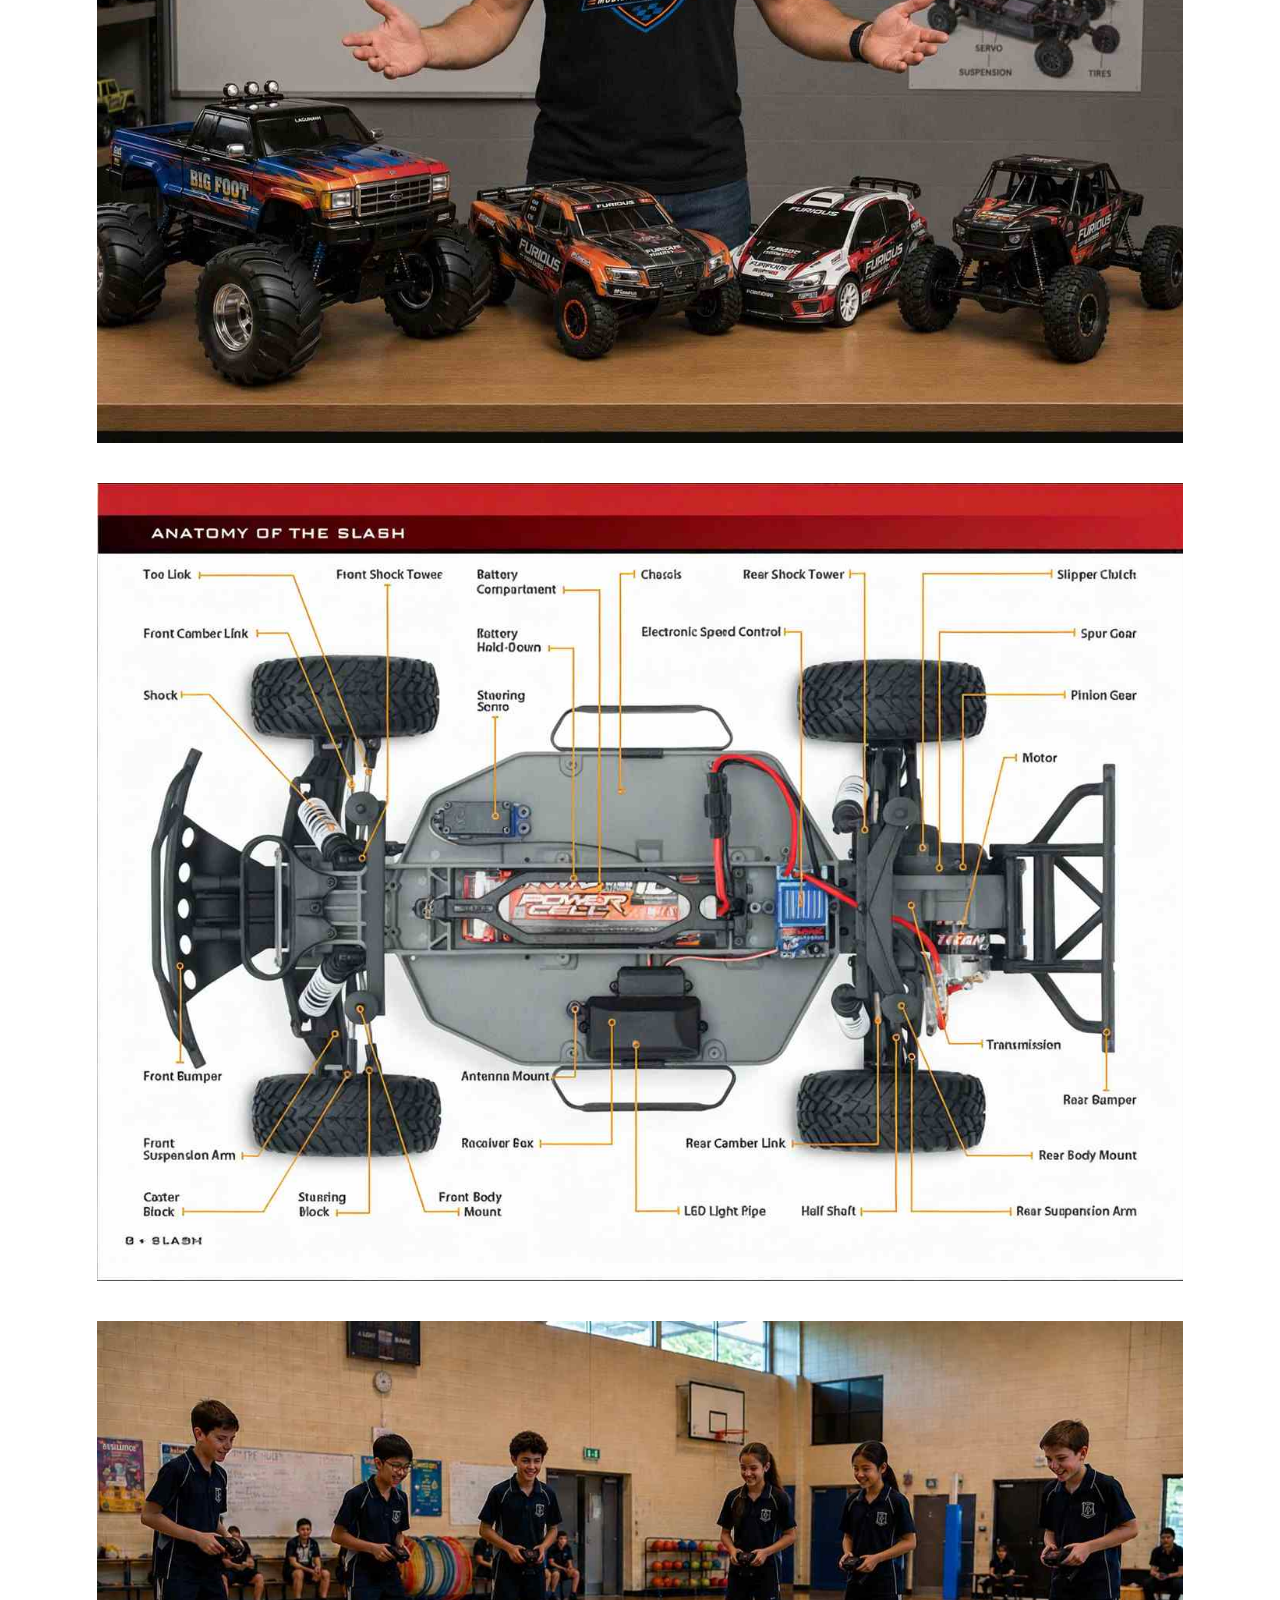
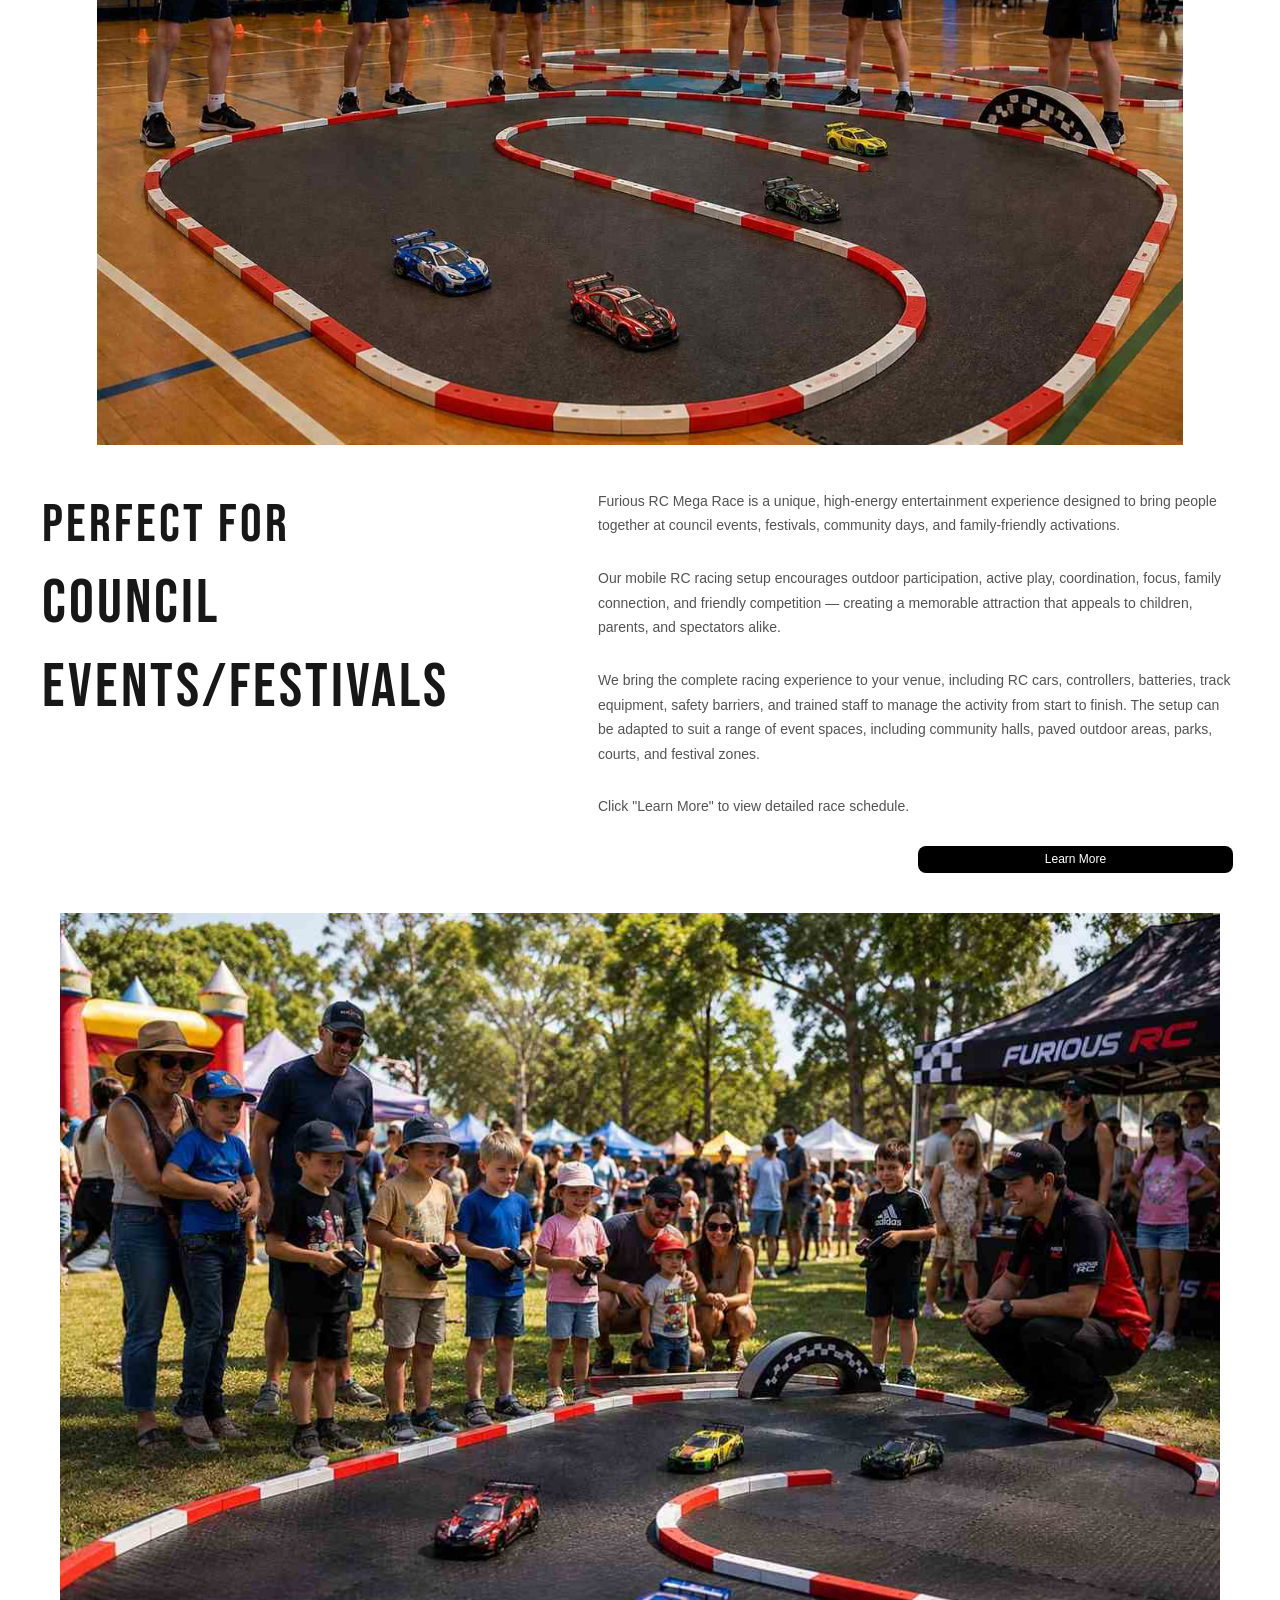
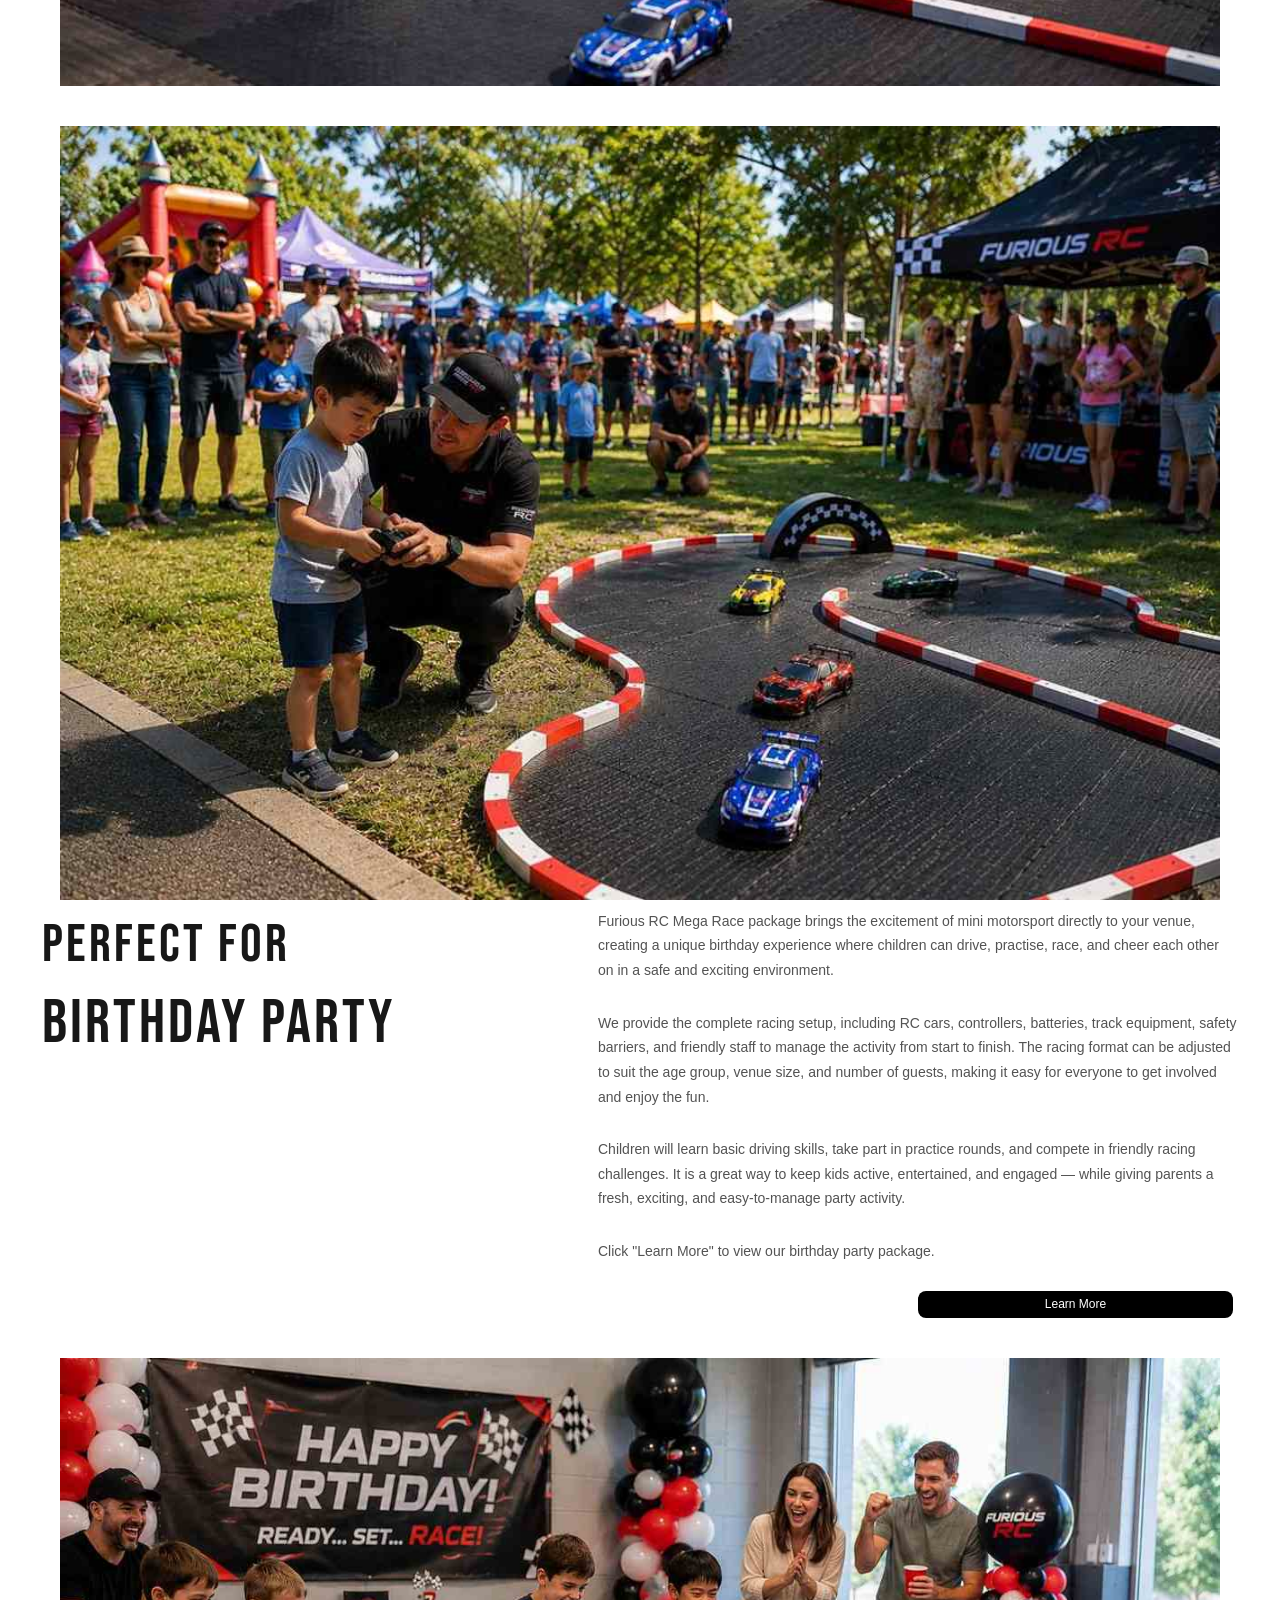
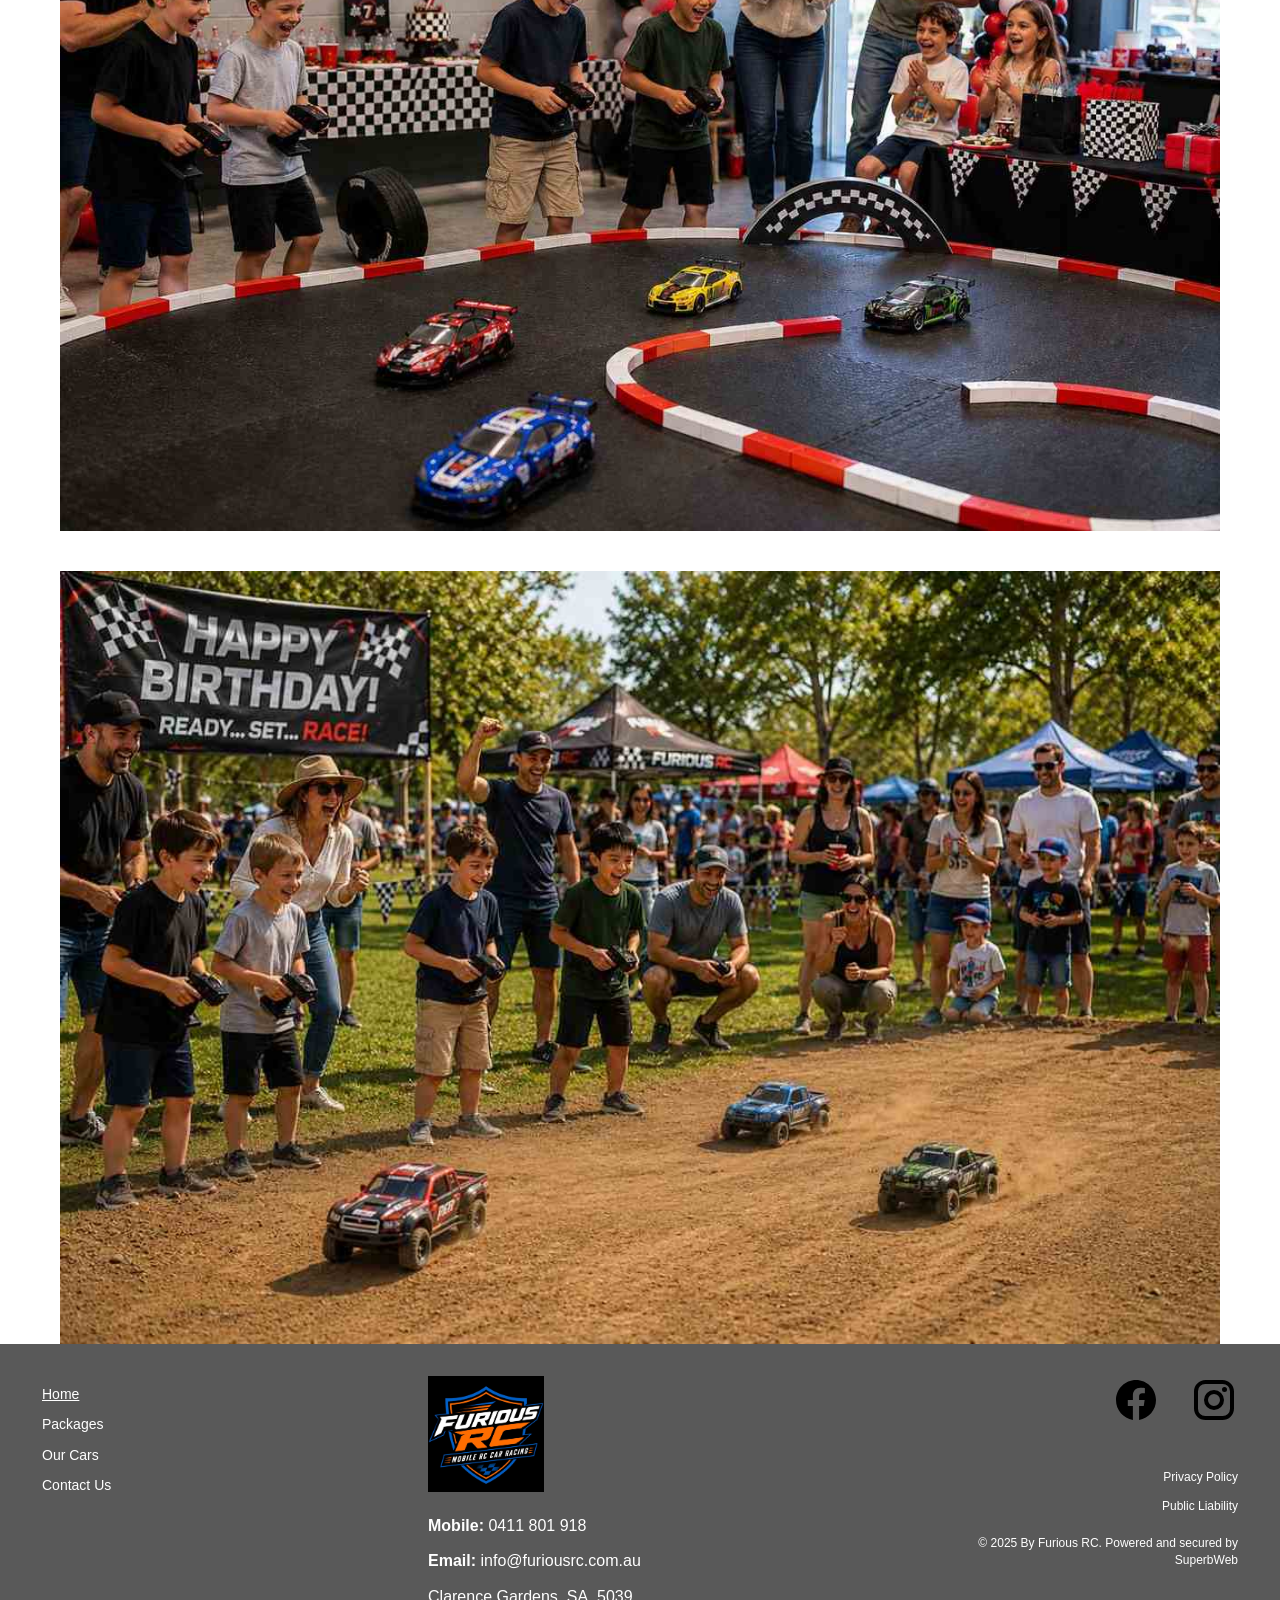
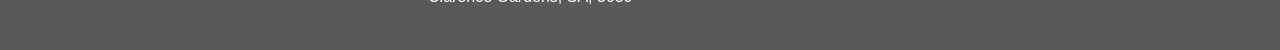
==== commit 2fb8d725: "Optimize website media assets" ====
--- a/index.html
+++ b/index.html
@@ -22,7 +22,7 @@
   <main>
     <section class="hero" aria-label="Welcome">
       <video class="hero-media" autoplay muted loop playsinline poster="images/Homepage-Welcome-banner.jpg" aria-label="Two rally cars racing on a dusty track">
-        <source src="videos/Welcome_video.mp4" type="video/mp4">
+        <source src="videos/Welcome_video_01_under8mb.mp4" type="video/mp4">
       </video>
       <div class="hero-copy">
         <h1>
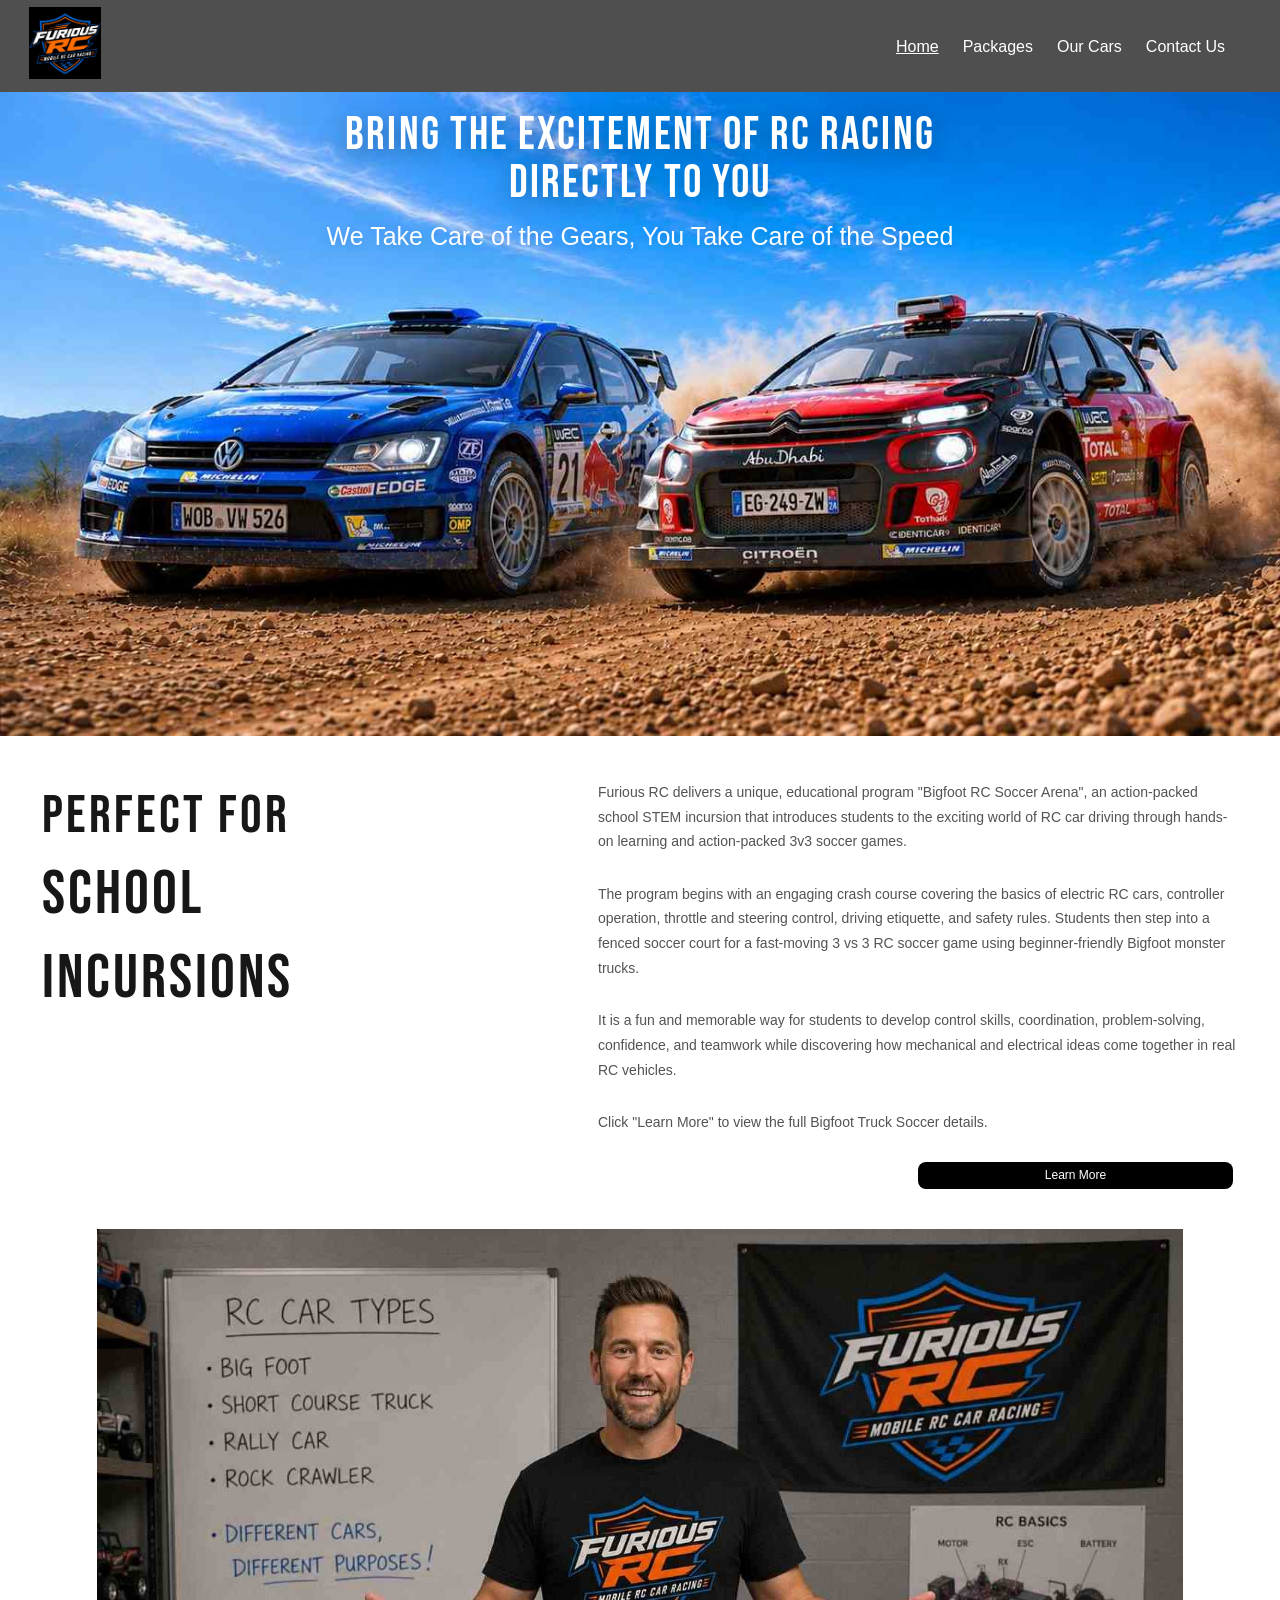
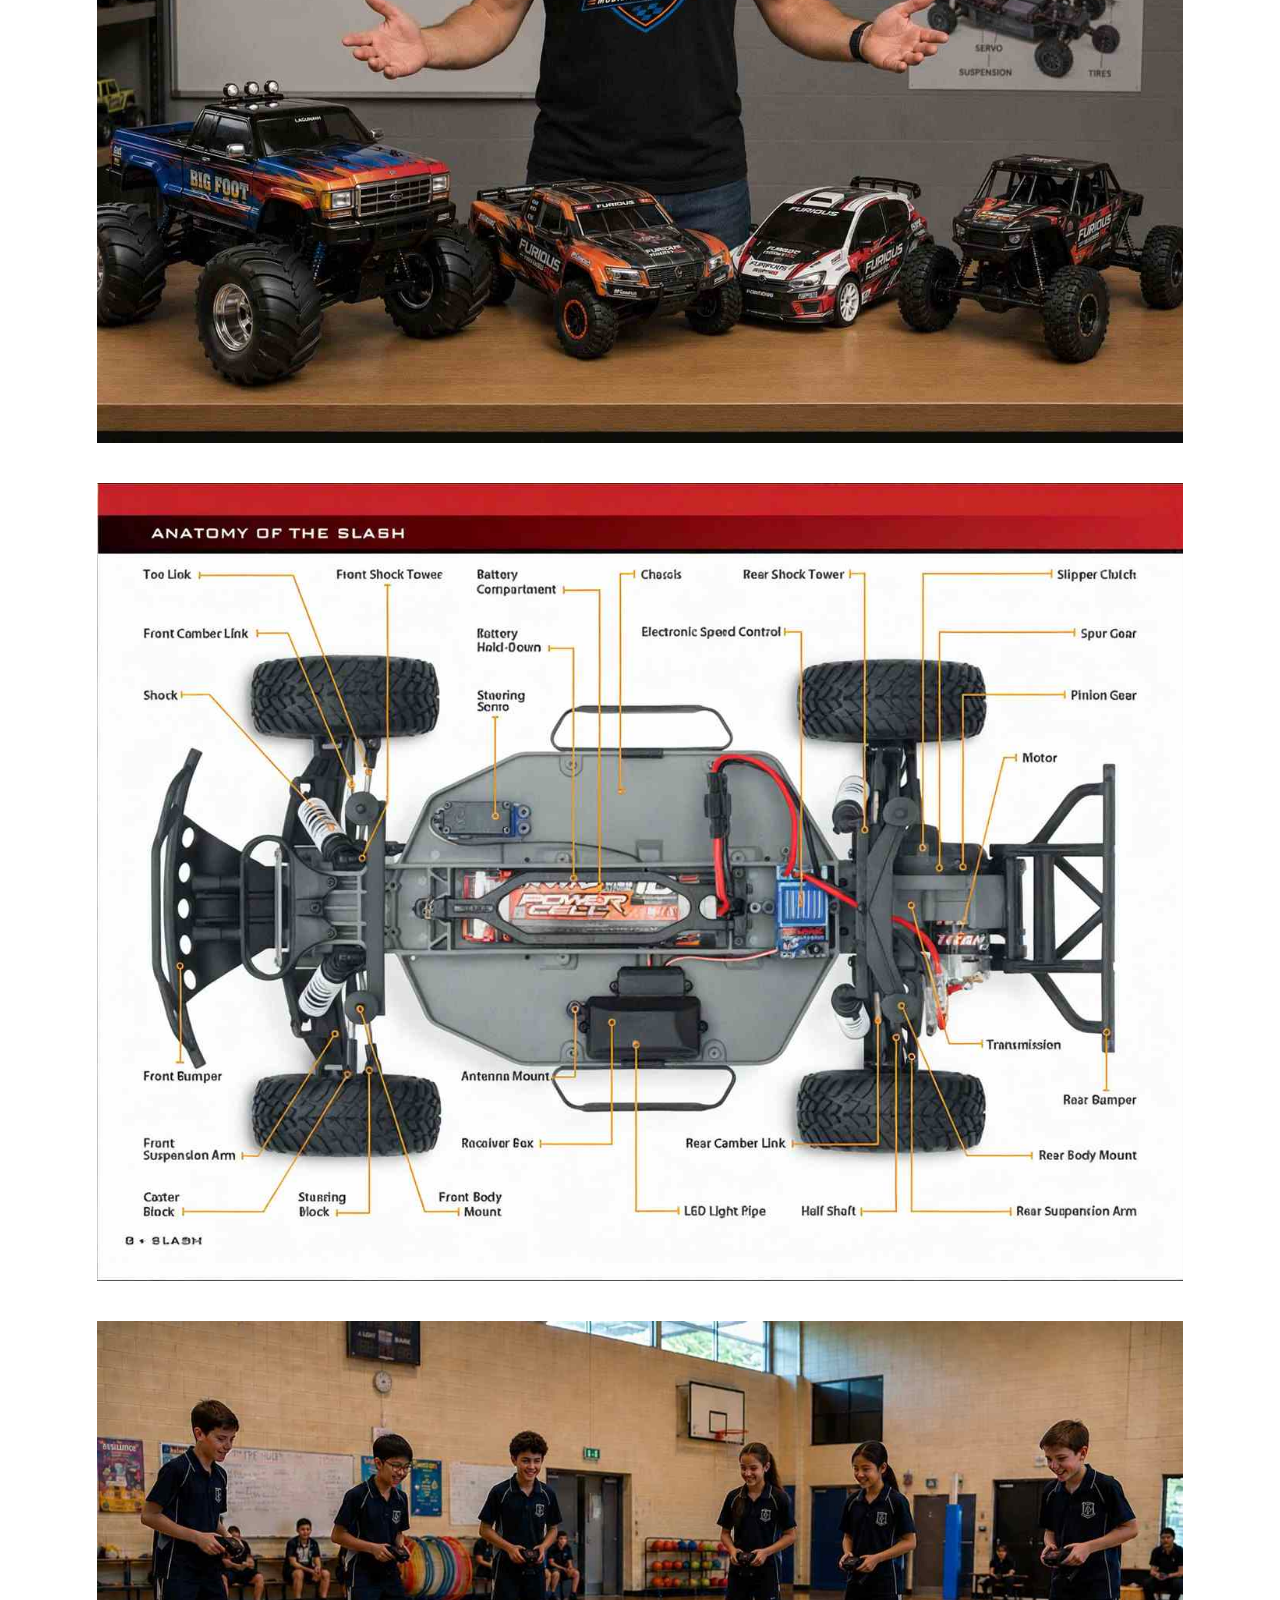
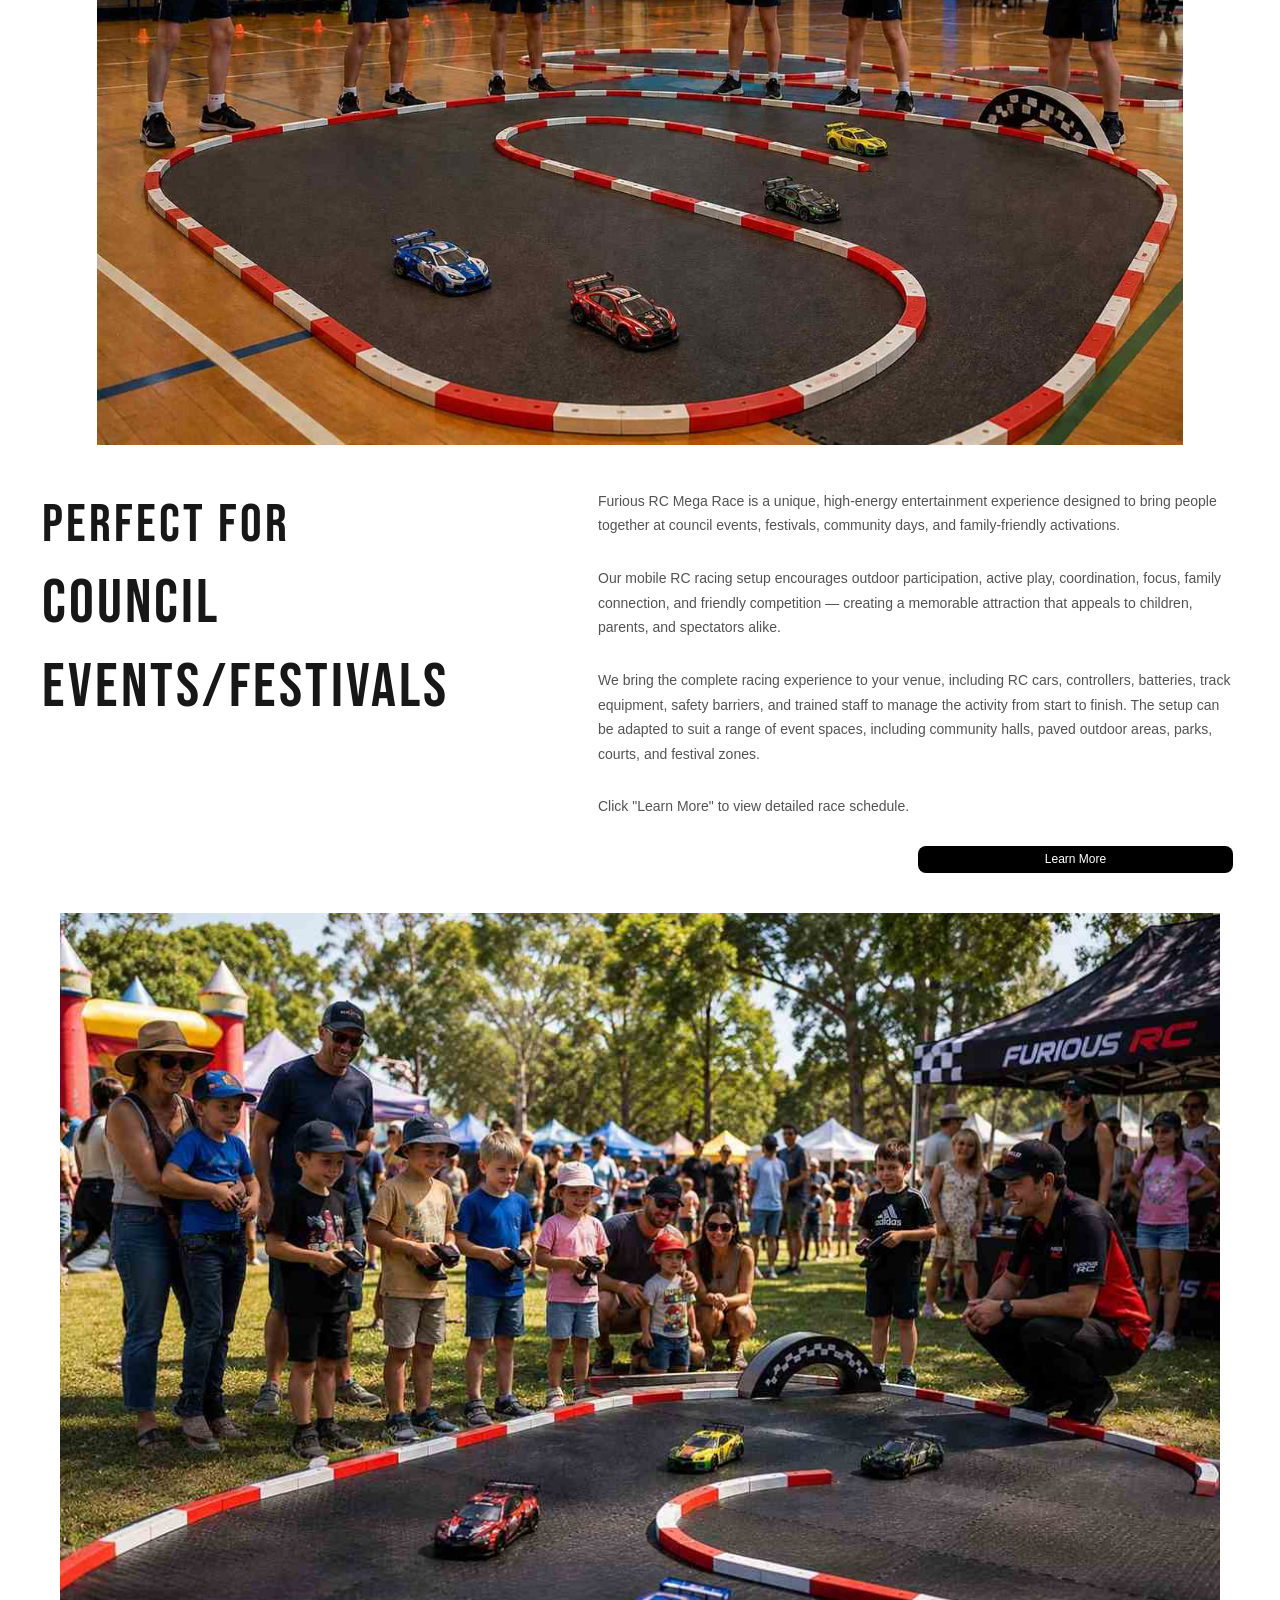
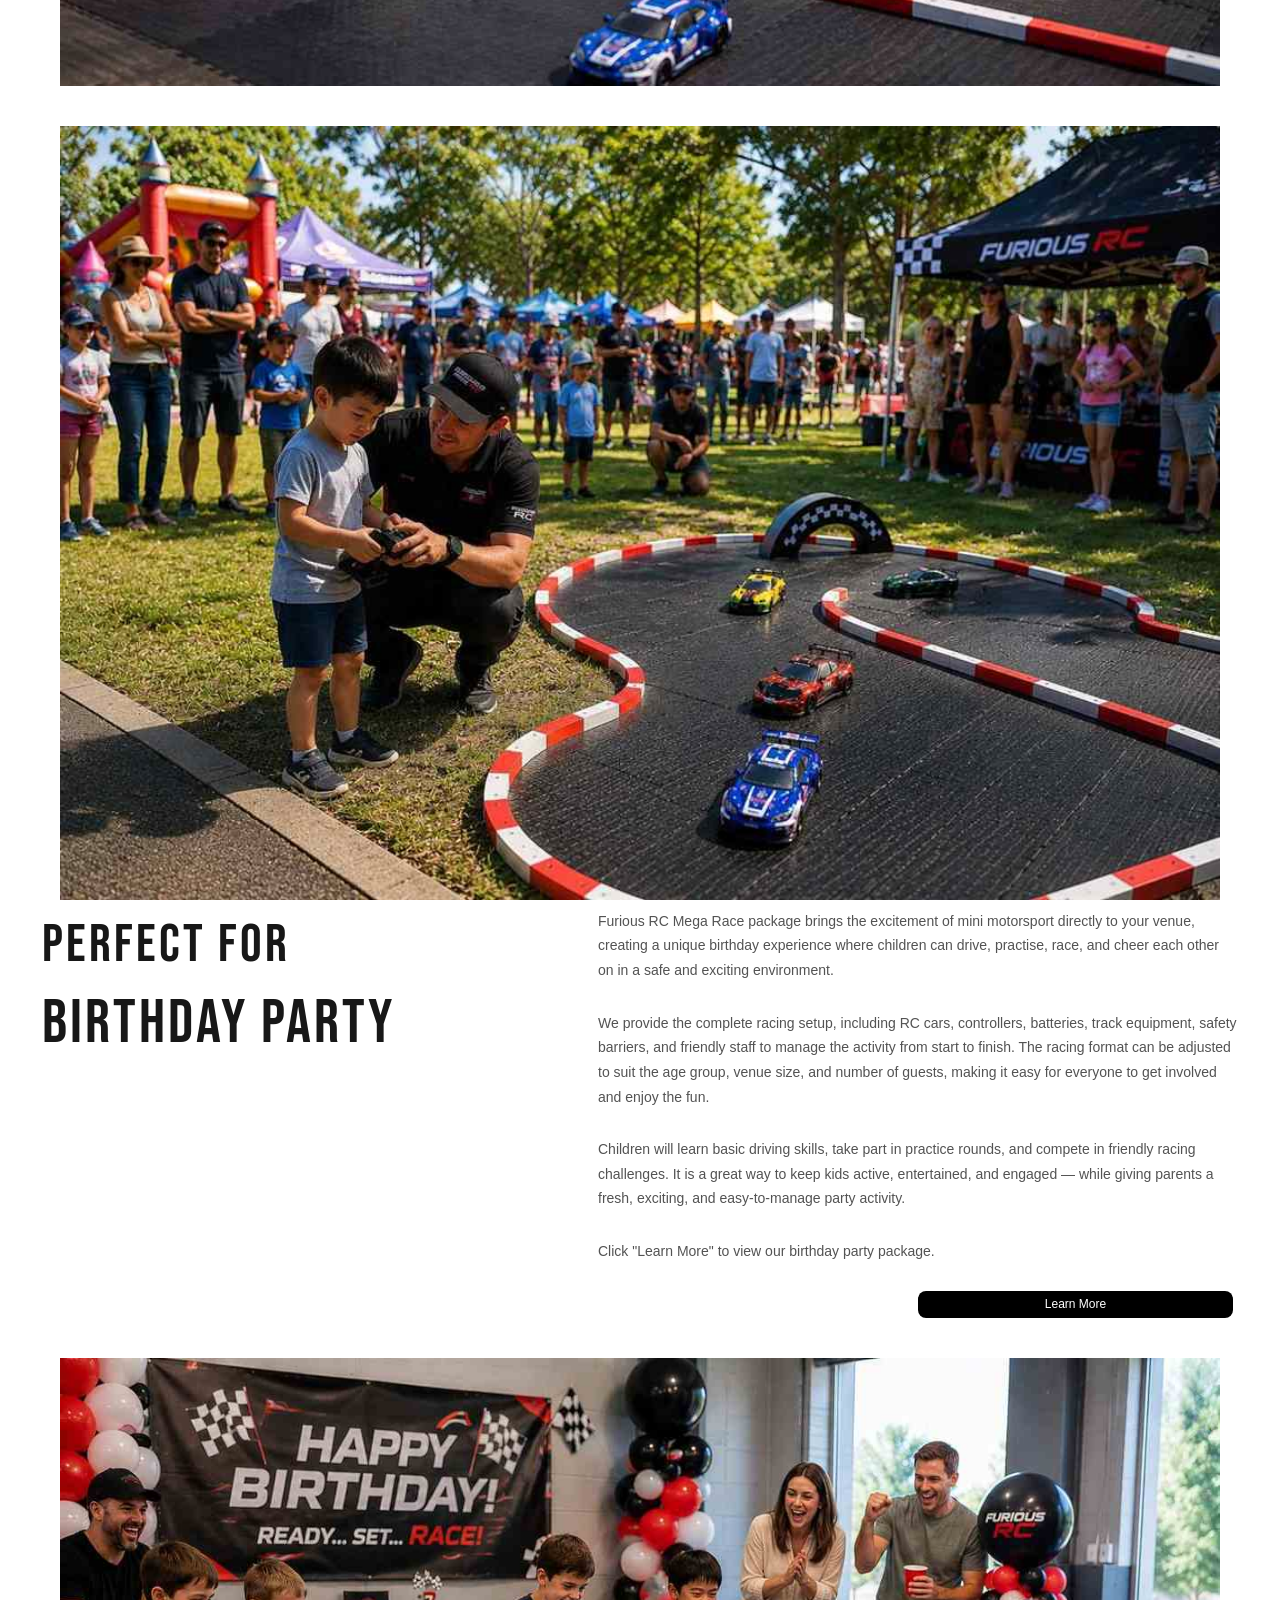
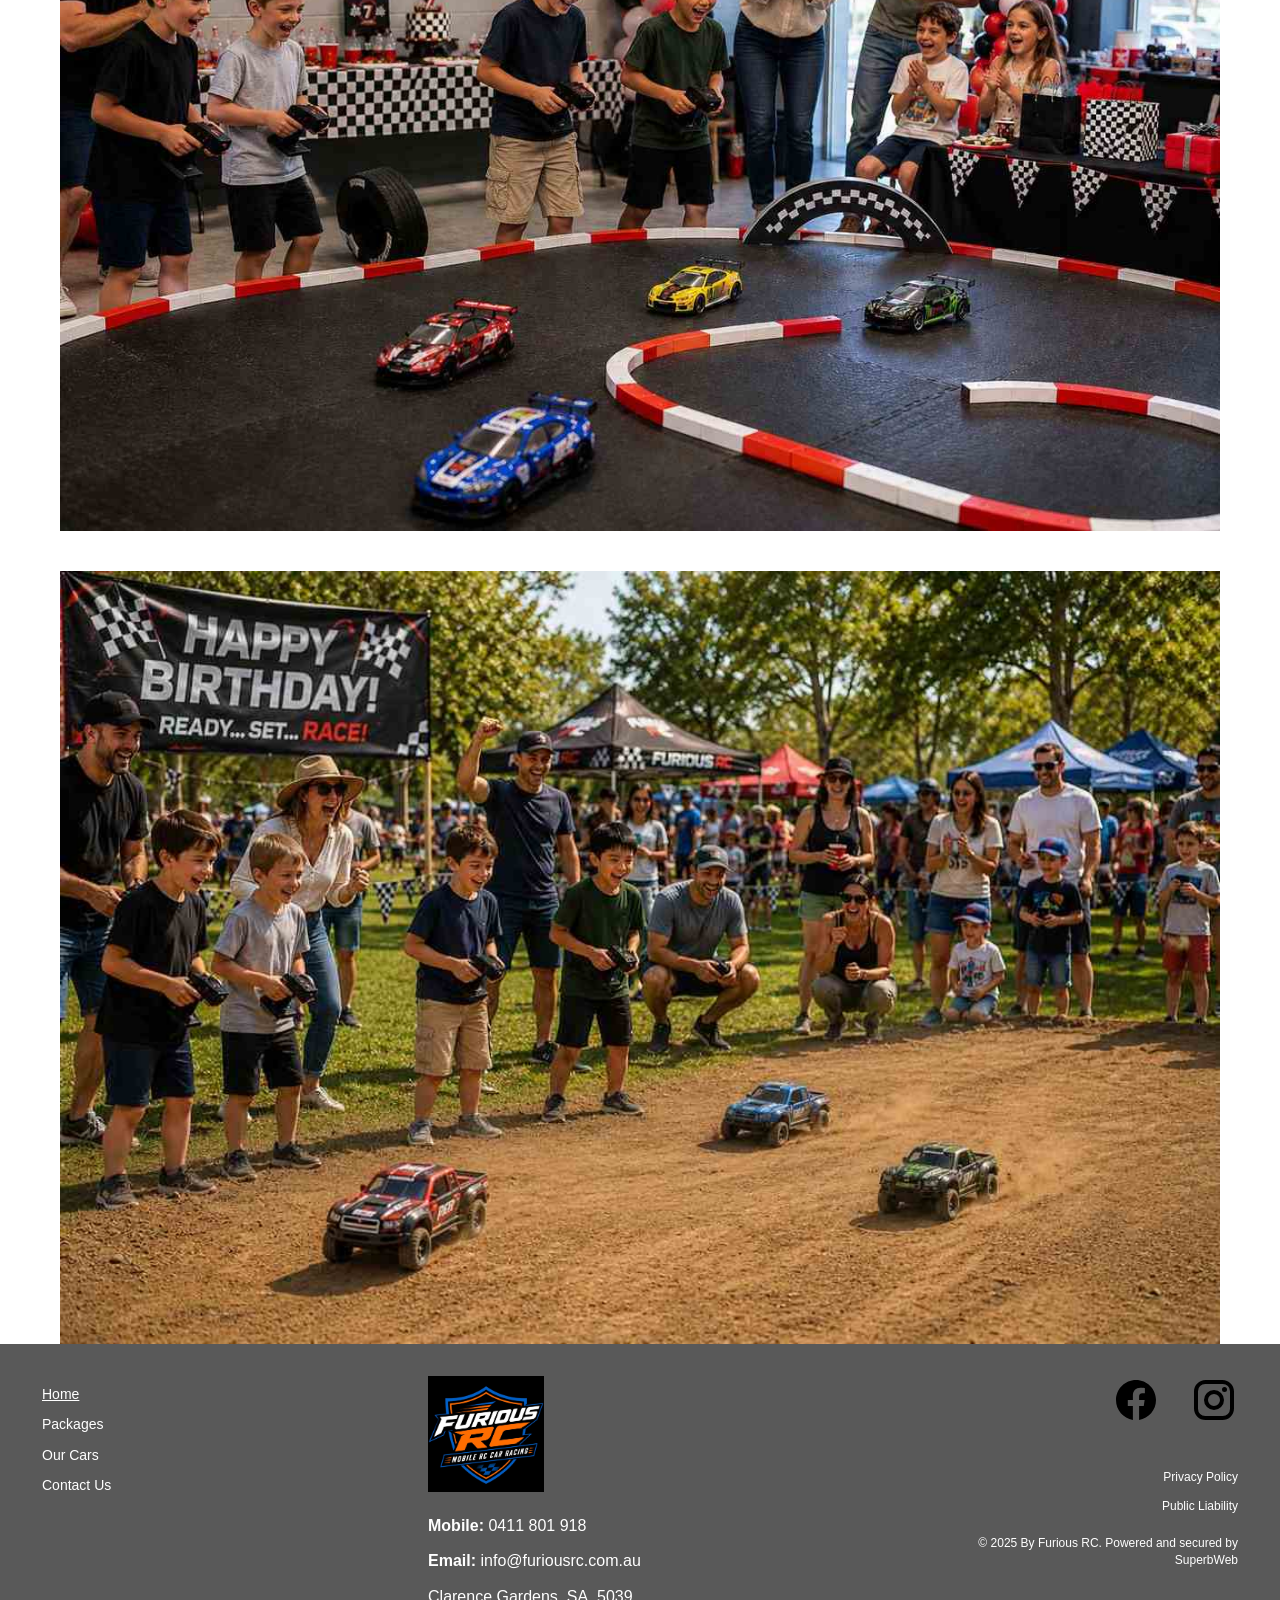
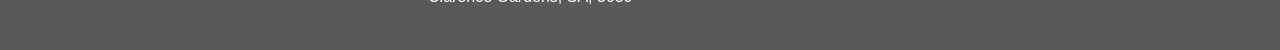
==== commit 10b1c736: "doc update" ====
--- a/index.html
+++ b/index.html
@@ -40,7 +40,7 @@
           <p>Furious RC delivers a unique, educational program "Bigfoot RC Soccer Arena", an action-packed school STEM incursion that introduces students to the exciting world of RC car driving through hands-on learning and action-packed 3v3 soccer games.</p>
           <p>The program begins with an engaging crash course covering the basics of electric RC cars, controller operation, throttle and steering control, driving etiquette, and safety rules. Students then step into a fenced soccer court for a fast-moving 3 vs 3 RC soccer game using beginner-friendly Bigfoot monster trucks.</p>
           <p>It is a fun and memorable way for students to develop control skills, coordination, problem-solving, confidence, and teamwork while discovering how mechanical and electrical ideas come together in real RC vehicles.</p>
-          <p>Click &quot;Learn More&quot; to view the full Bigfoot Truck Soccer Arena program details.</p>
+          <p>Click &quot;Learn More&quot; to view the full Bigfoot Truck Soccer details.</p>
           <a class="learn-more" href="packages.html#furious-rc-soccer-game">Learn More</a>
         </div>
       </div>
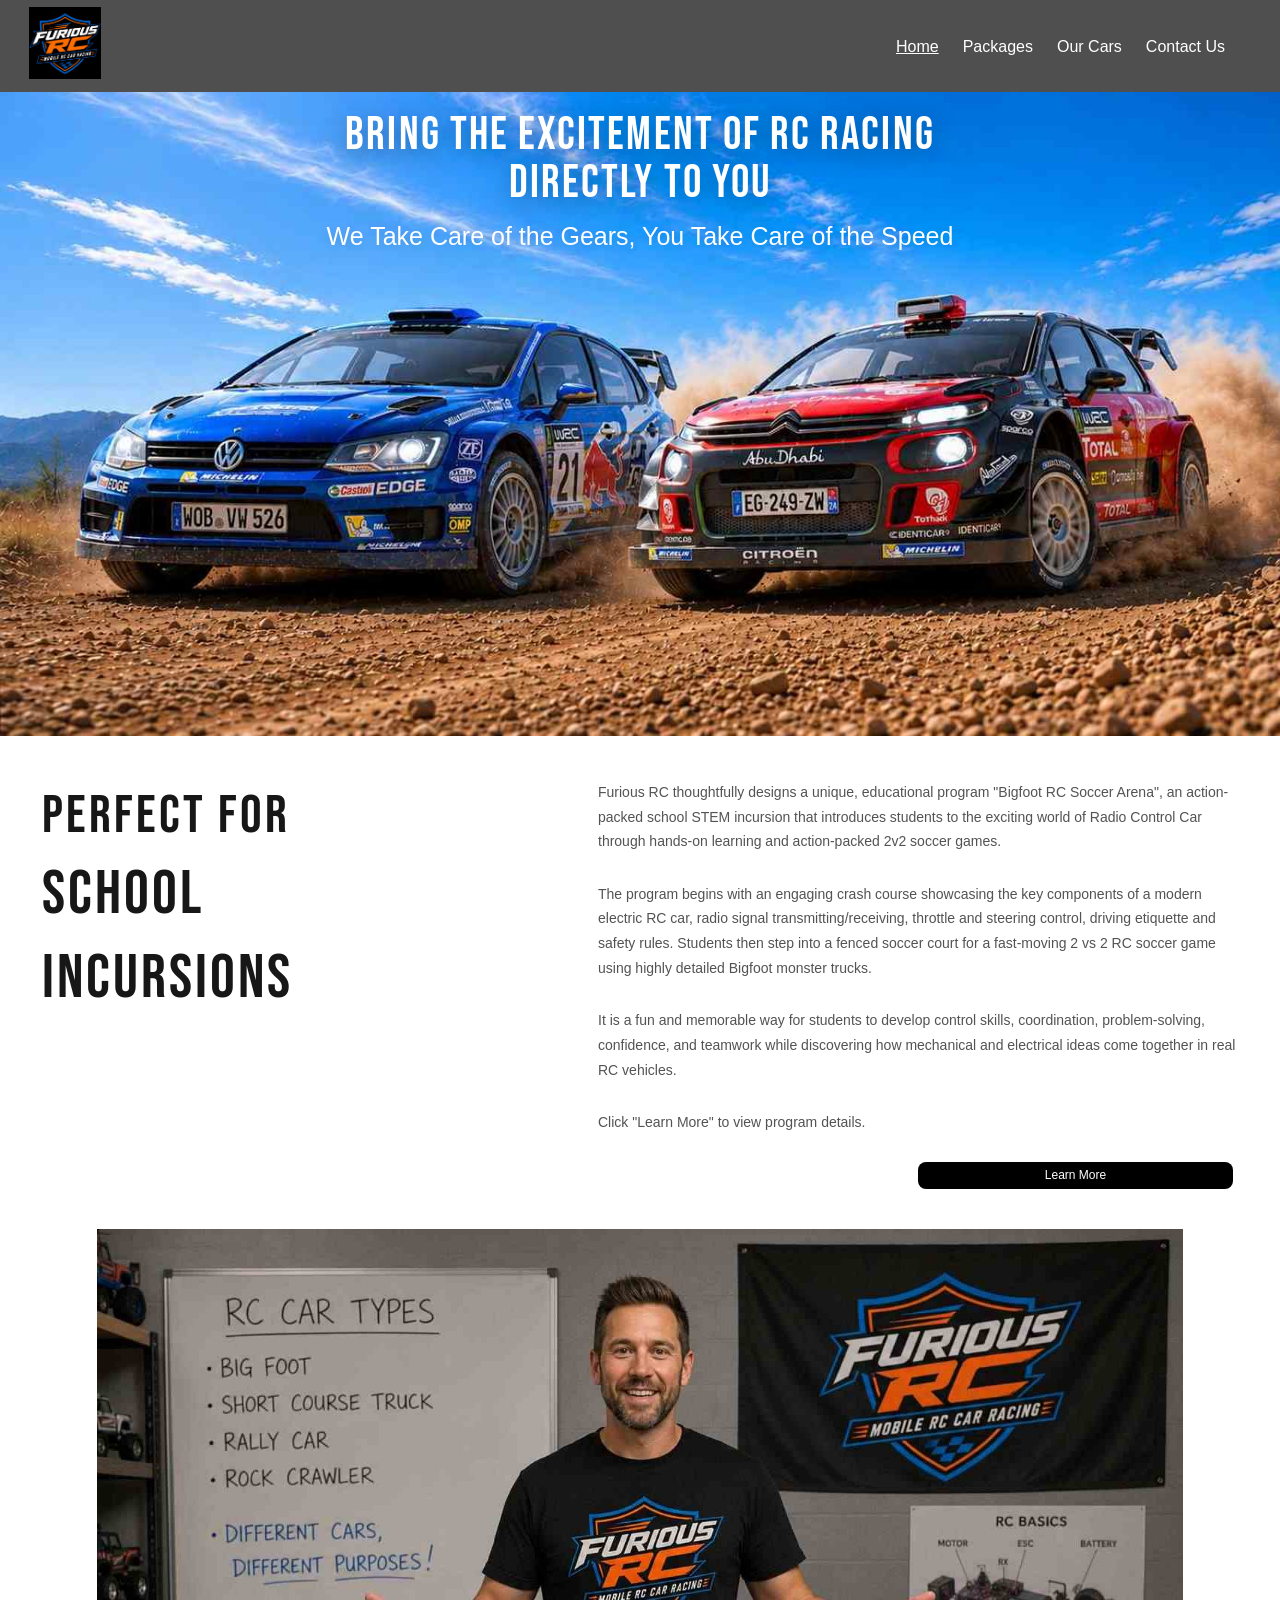
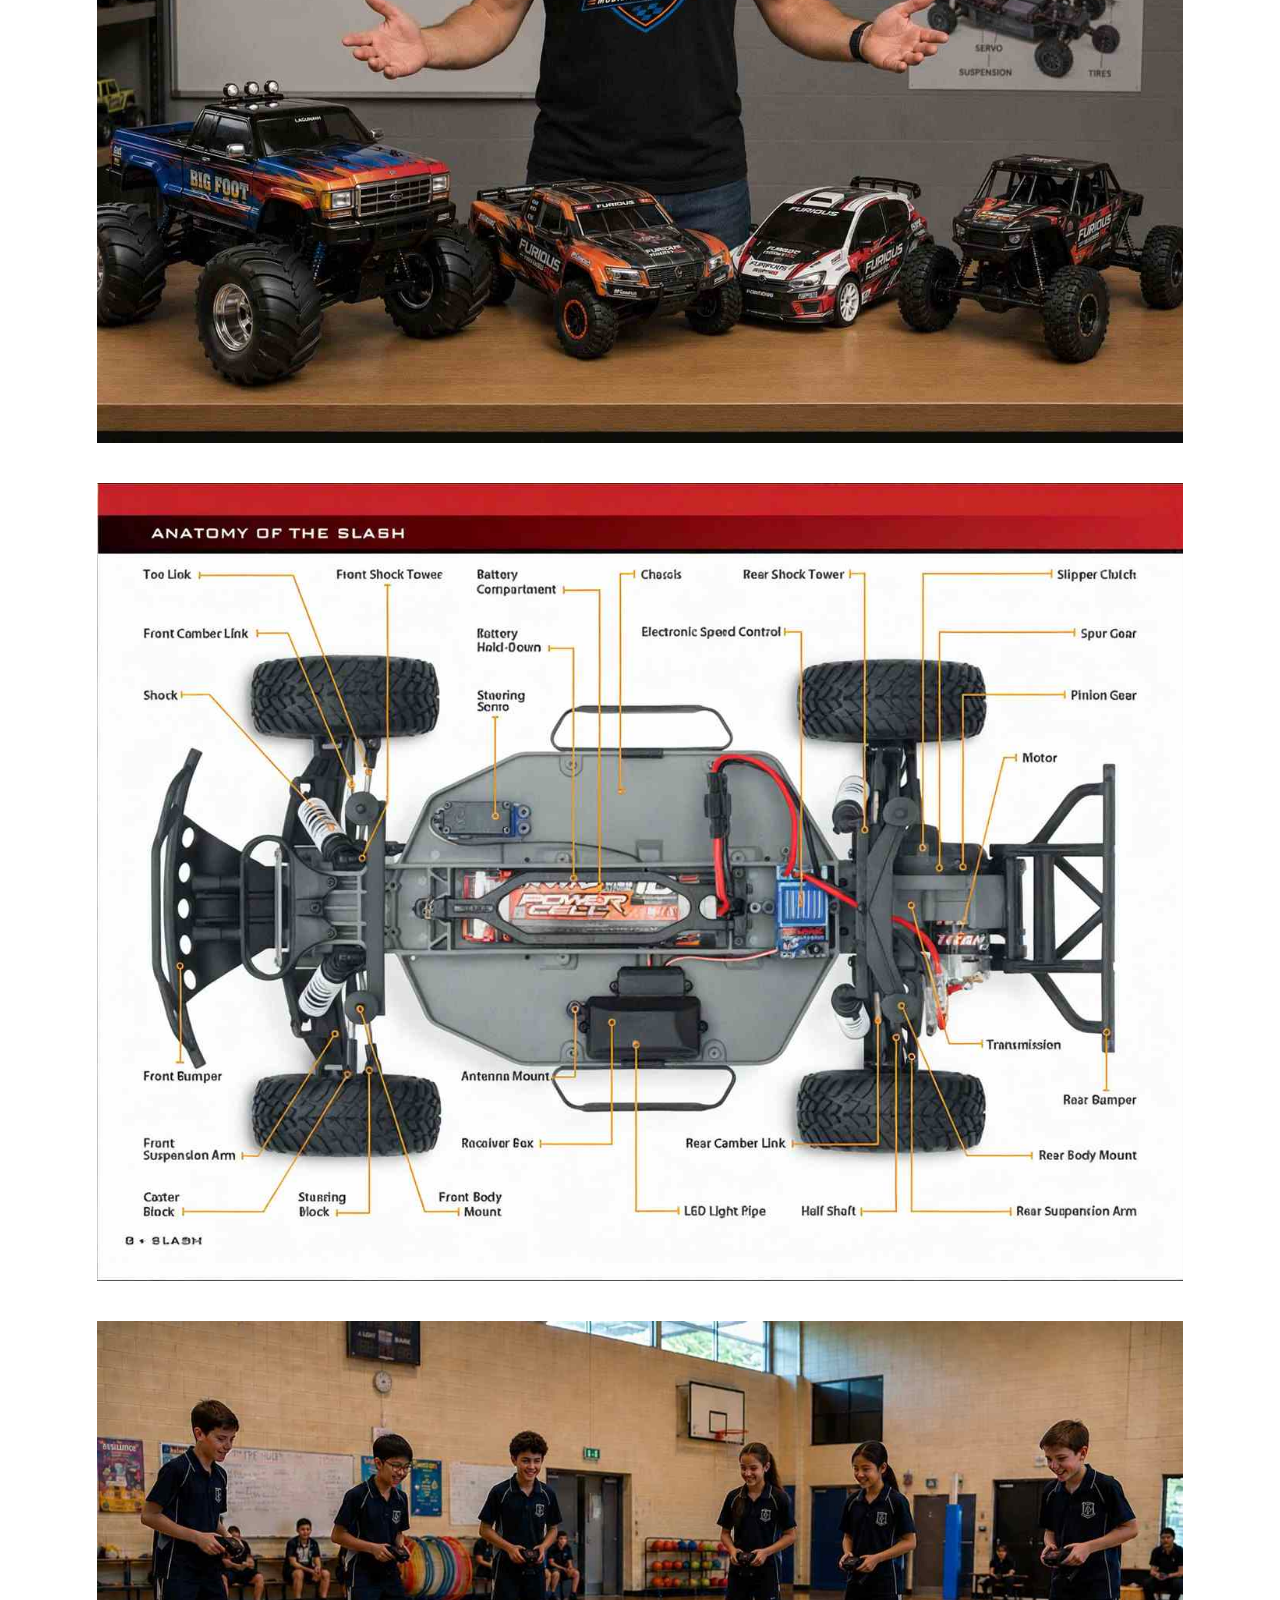
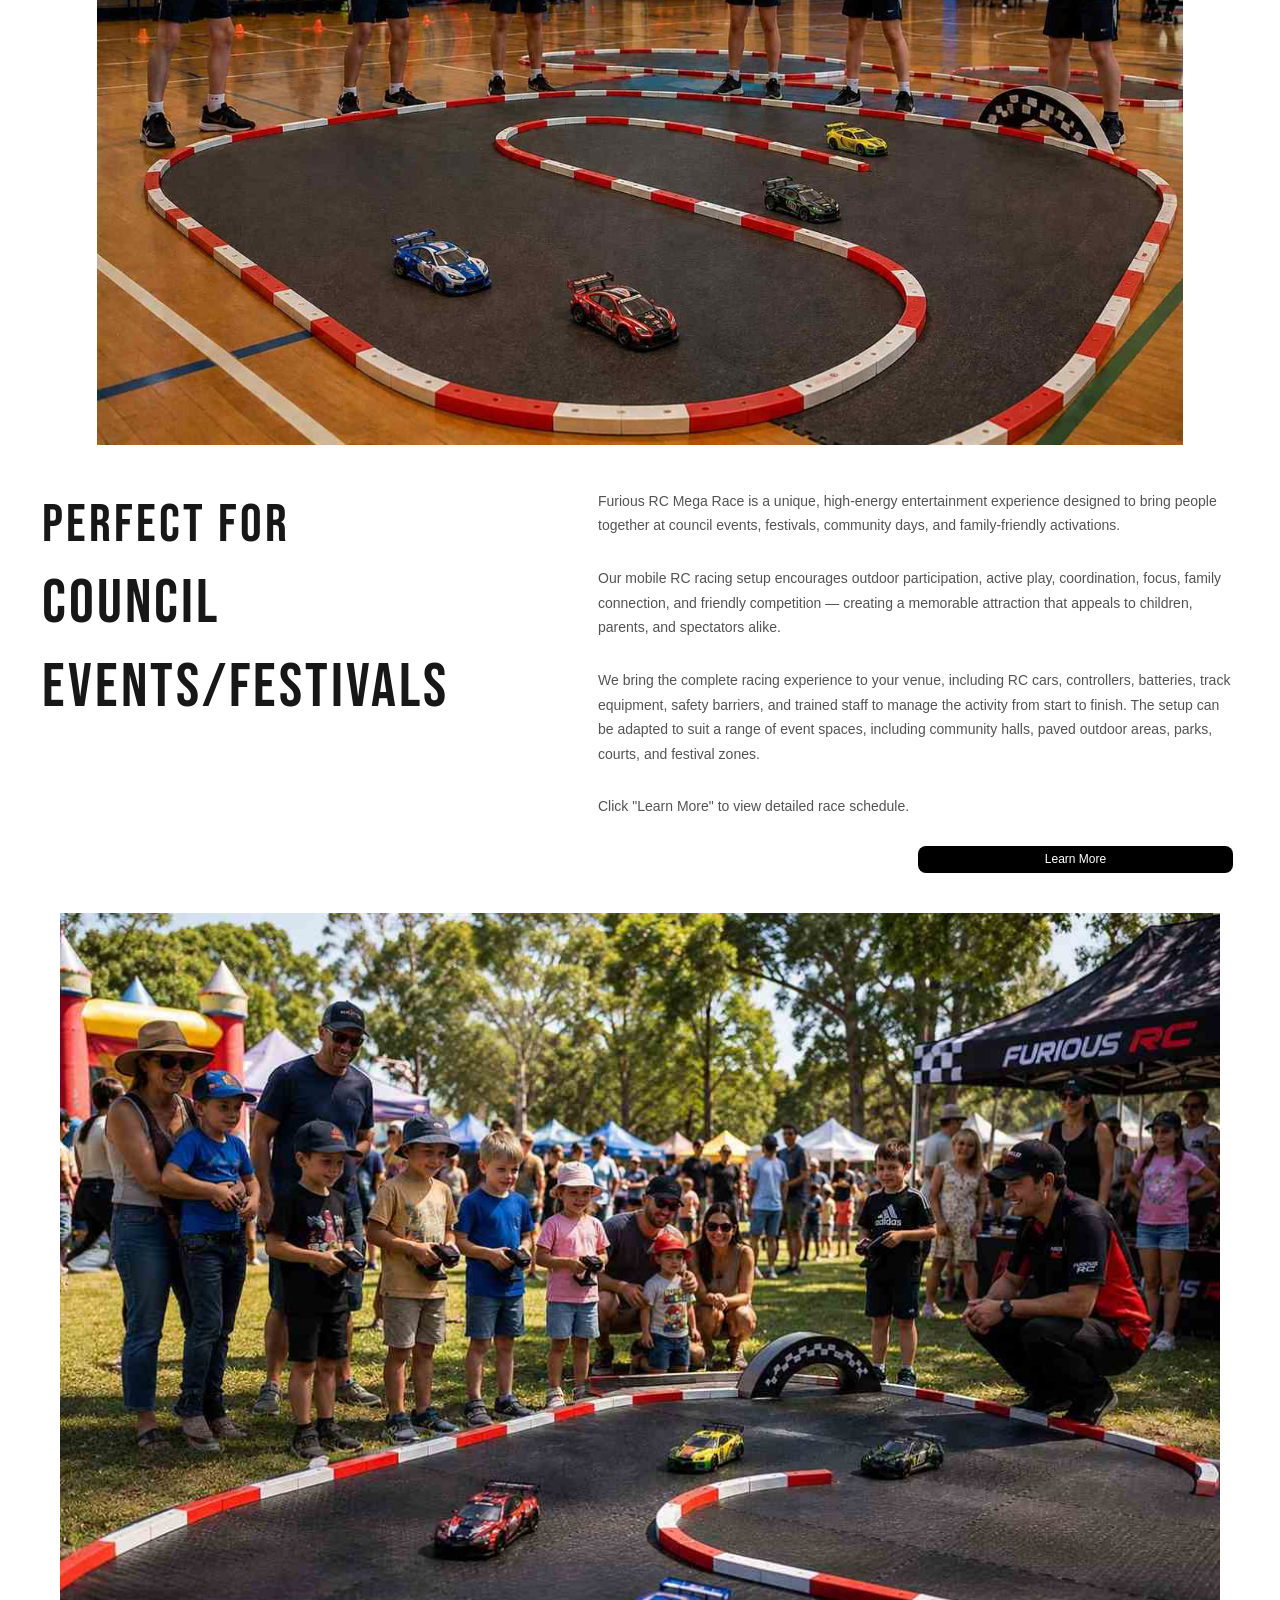
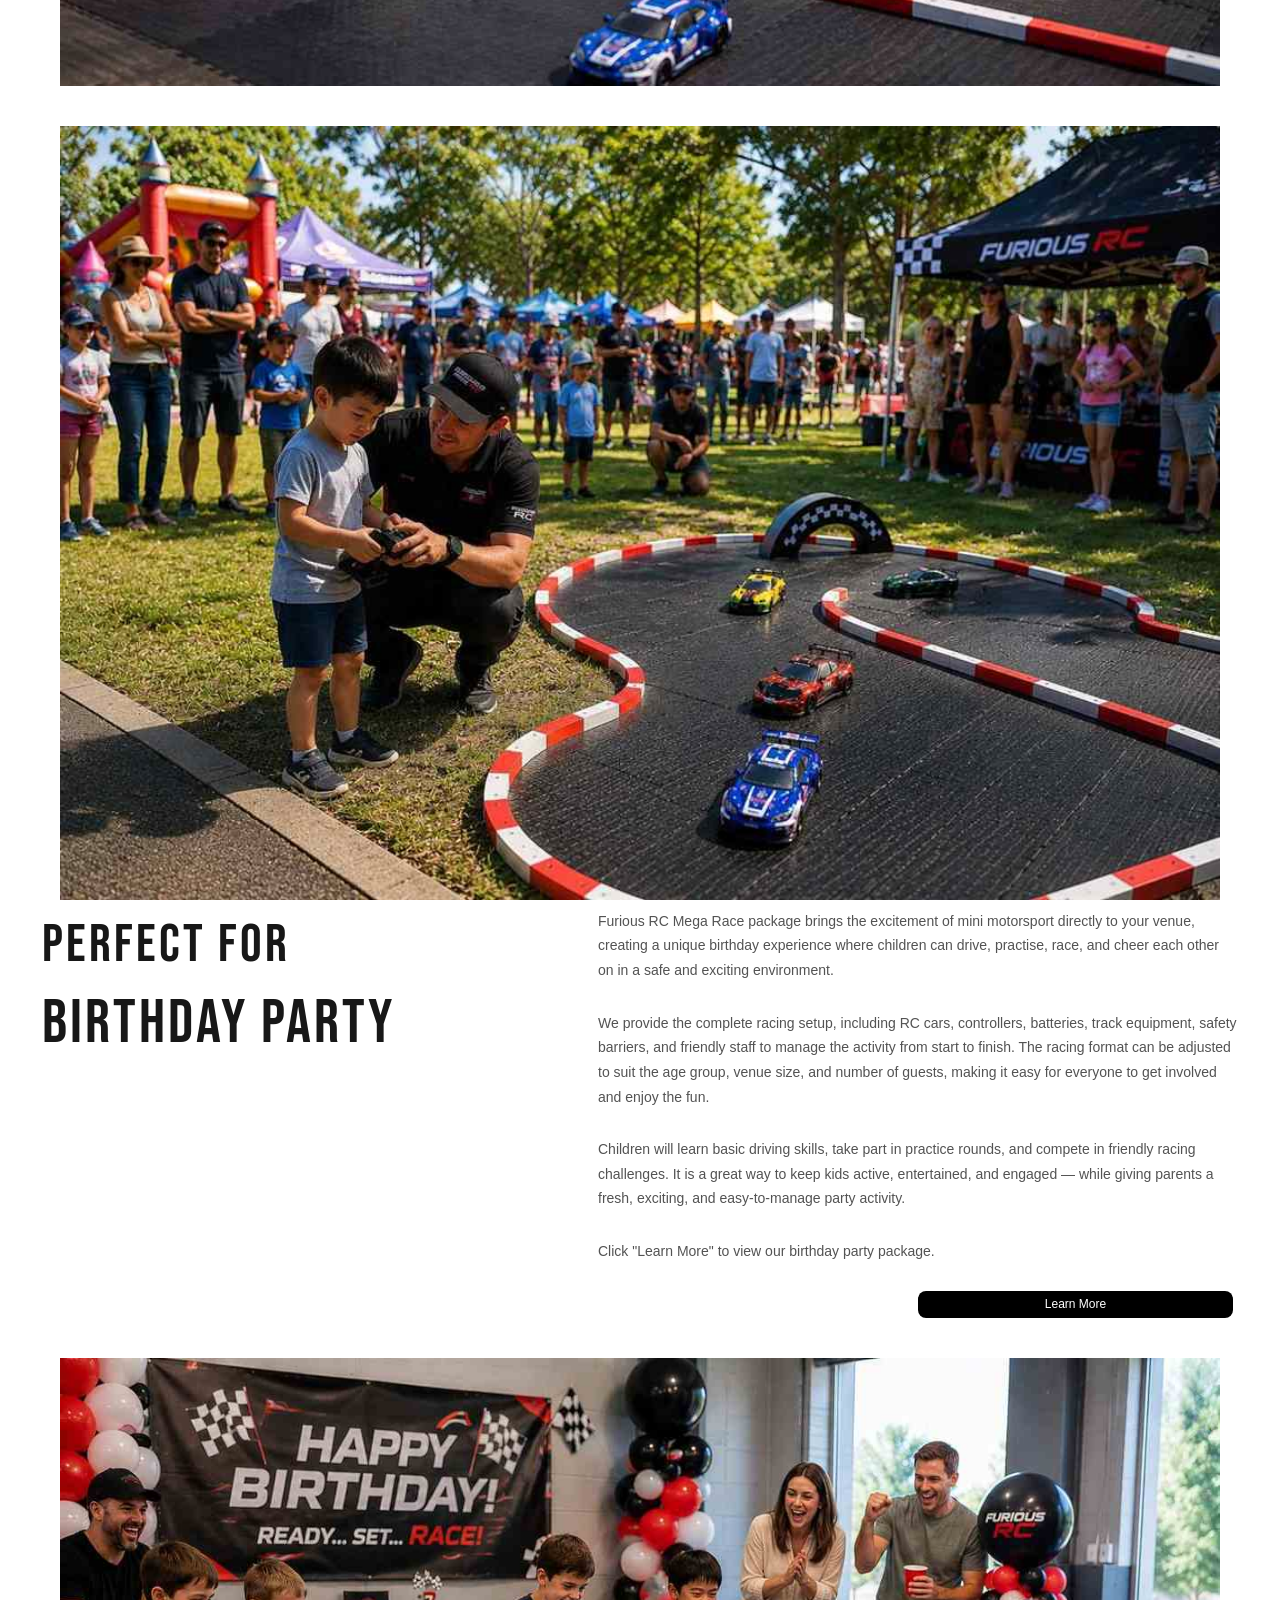
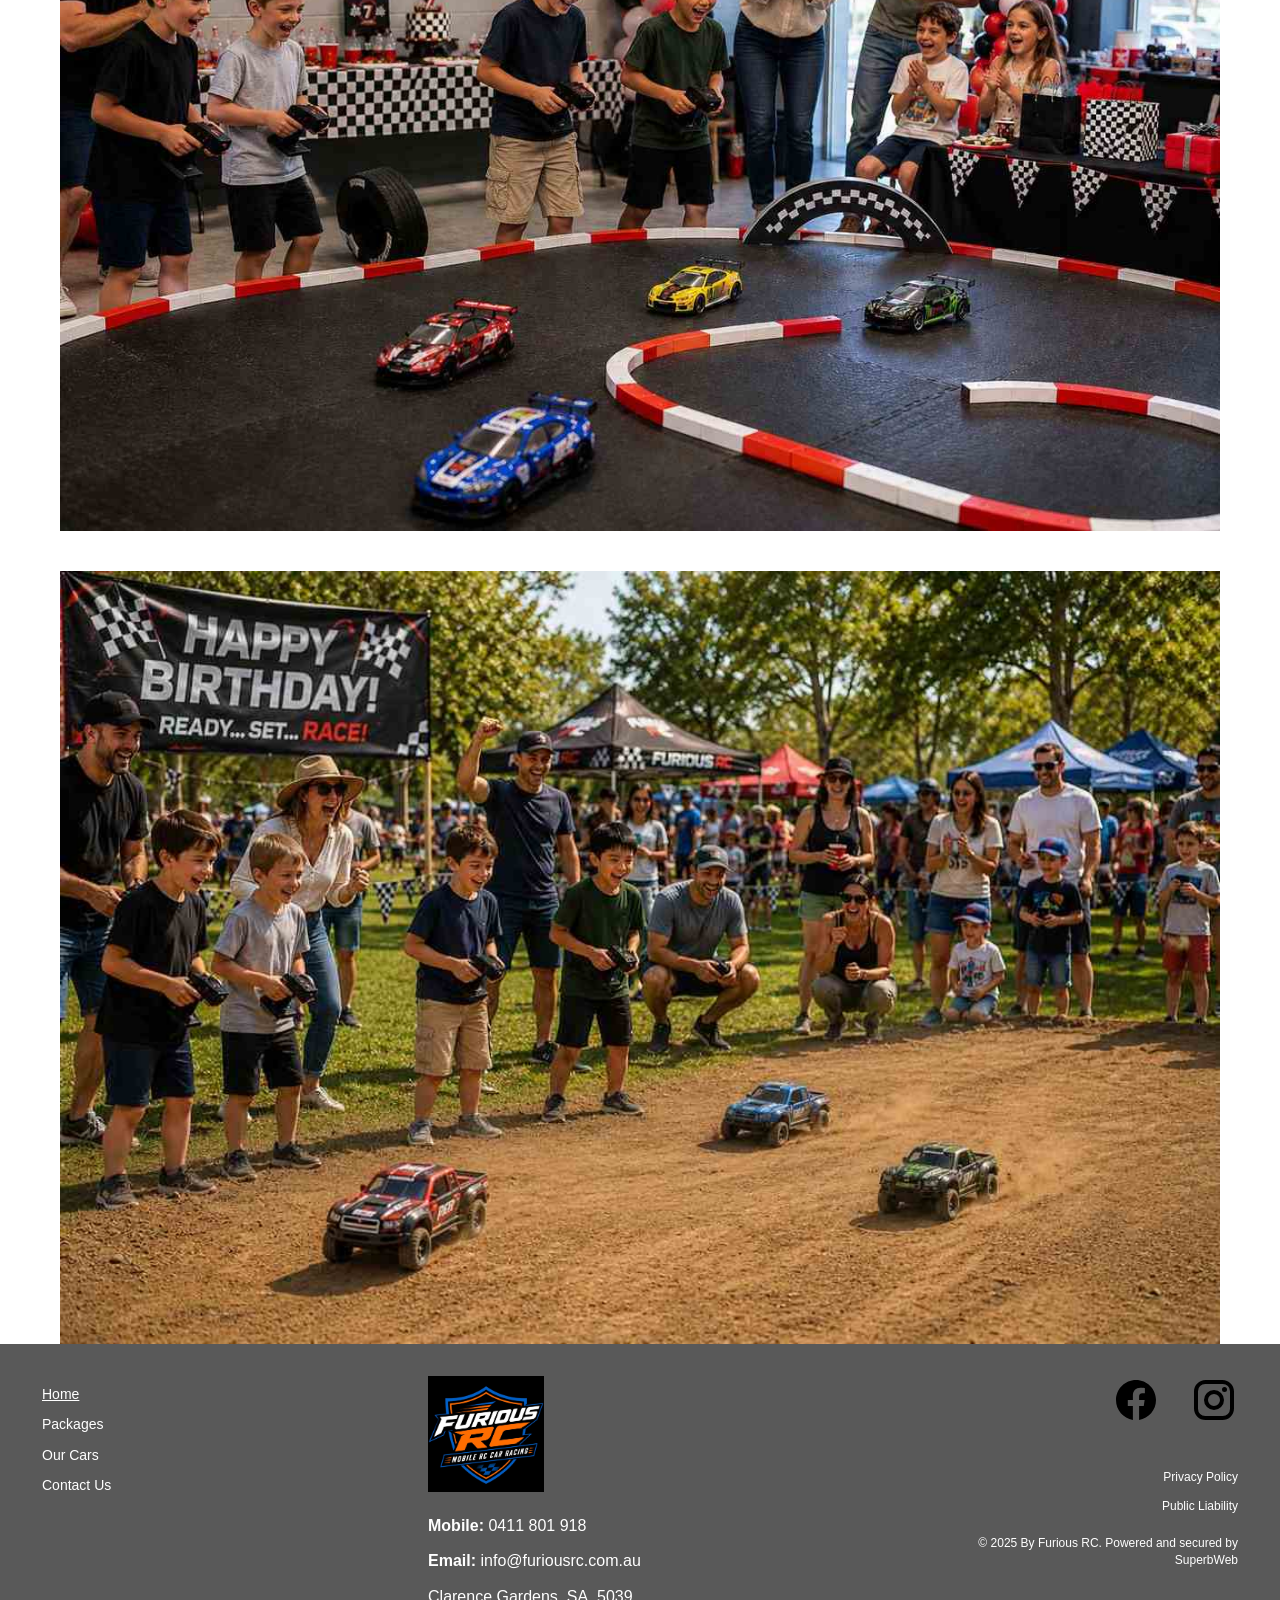
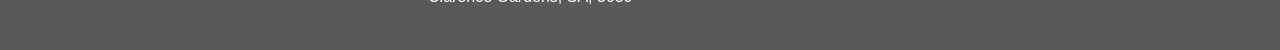
==== commit 32a791cc: "doc update" ====
--- a/index.html
+++ b/index.html
@@ -37,10 +37,10 @@
       <div class="feature-grid">
         <h2>Perfect for<br><span>School Incursions</span></h2>
         <div class="feature-copy">
-          <p>Furious RC delivers a unique, educational program "Bigfoot RC Soccer Arena", an action-packed school STEM incursion that introduces students to the exciting world of RC car driving through hands-on learning and action-packed 3v3 soccer games.</p>
-          <p>The program begins with an engaging crash course covering the basics of electric RC cars, controller operation, throttle and steering control, driving etiquette, and safety rules. Students then step into a fenced soccer court for a fast-moving 3 vs 3 RC soccer game using beginner-friendly Bigfoot monster trucks.</p>
+          <p>Furious RC thoughtfully designs a unique, educational program "Bigfoot RC Soccer Arena", an action-packed school STEM incursion that introduces students to the exciting world of Radio Control Car through hands-on learning and action-packed 2v2 soccer games.</p>
+          <p>The program begins with an engaging crash course showcasing the key components of a modern electric RC car, radio signal transmitting/receiving, throttle and steering control, driving etiquette and safety rules. Students then step into a fenced soccer court for a fast-moving 2 vs 2 RC soccer game using highly detailed Bigfoot monster trucks.</p>
           <p>It is a fun and memorable way for students to develop control skills, coordination, problem-solving, confidence, and teamwork while discovering how mechanical and electrical ideas come together in real RC vehicles.</p>
-          <p>Click &quot;Learn More&quot; to view the full Bigfoot Truck Soccer details.</p>
+          <p>Click &quot;Learn More&quot; to view program details.</p>
           <a class="learn-more" href="packages.html#furious-rc-soccer-game">Learn More</a>
         </div>
       </div>
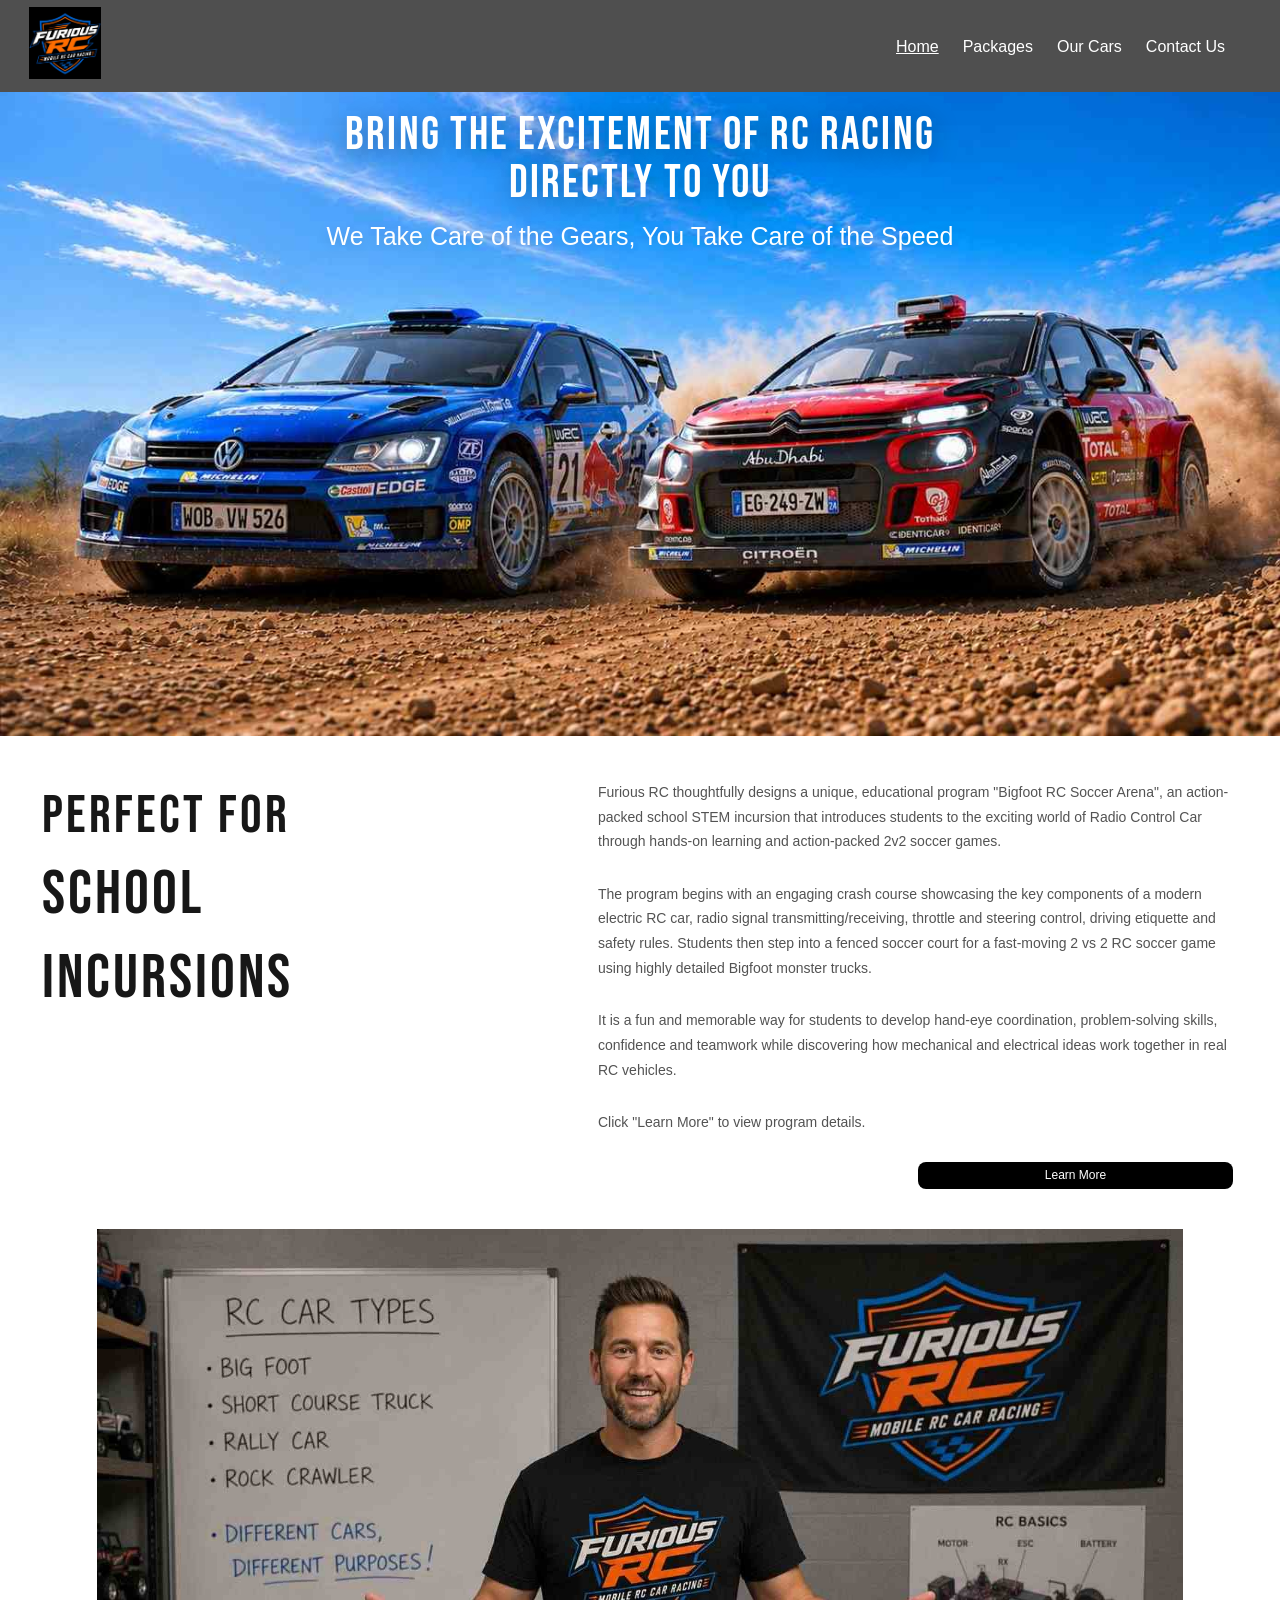
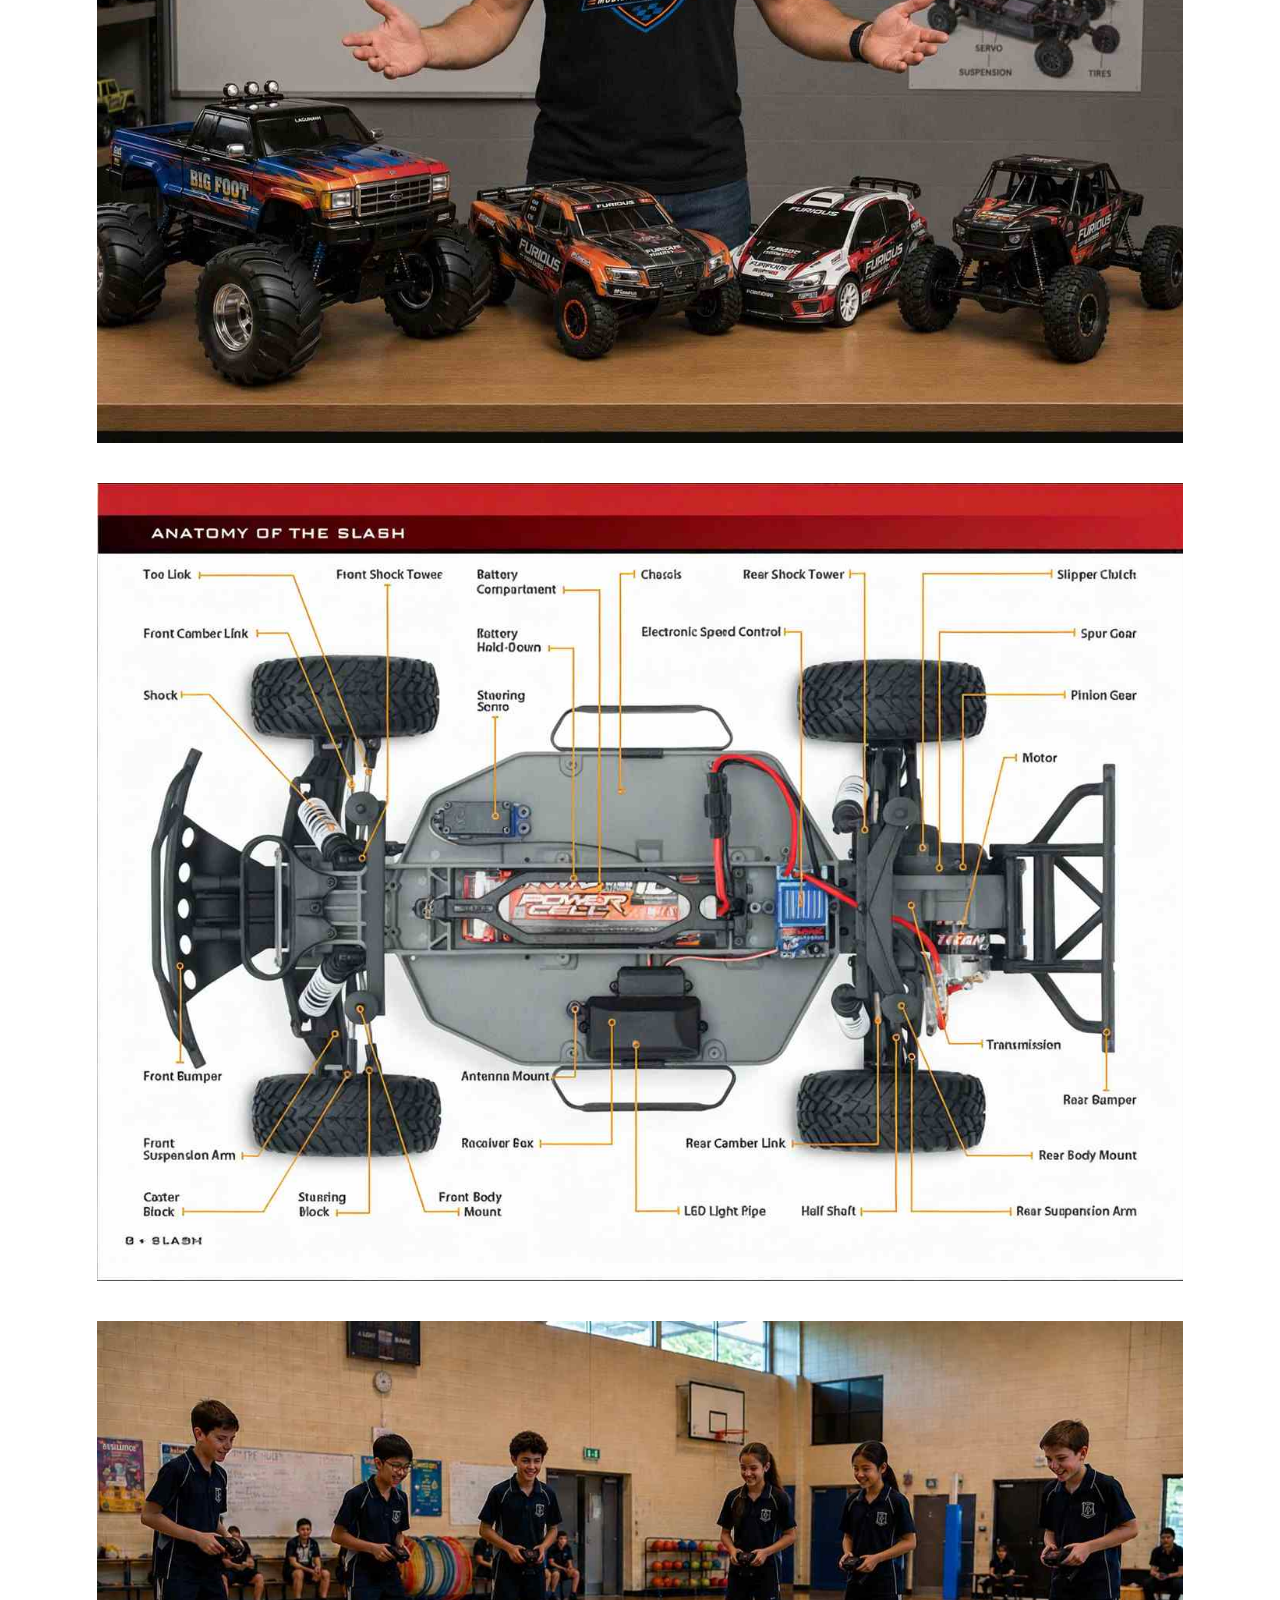
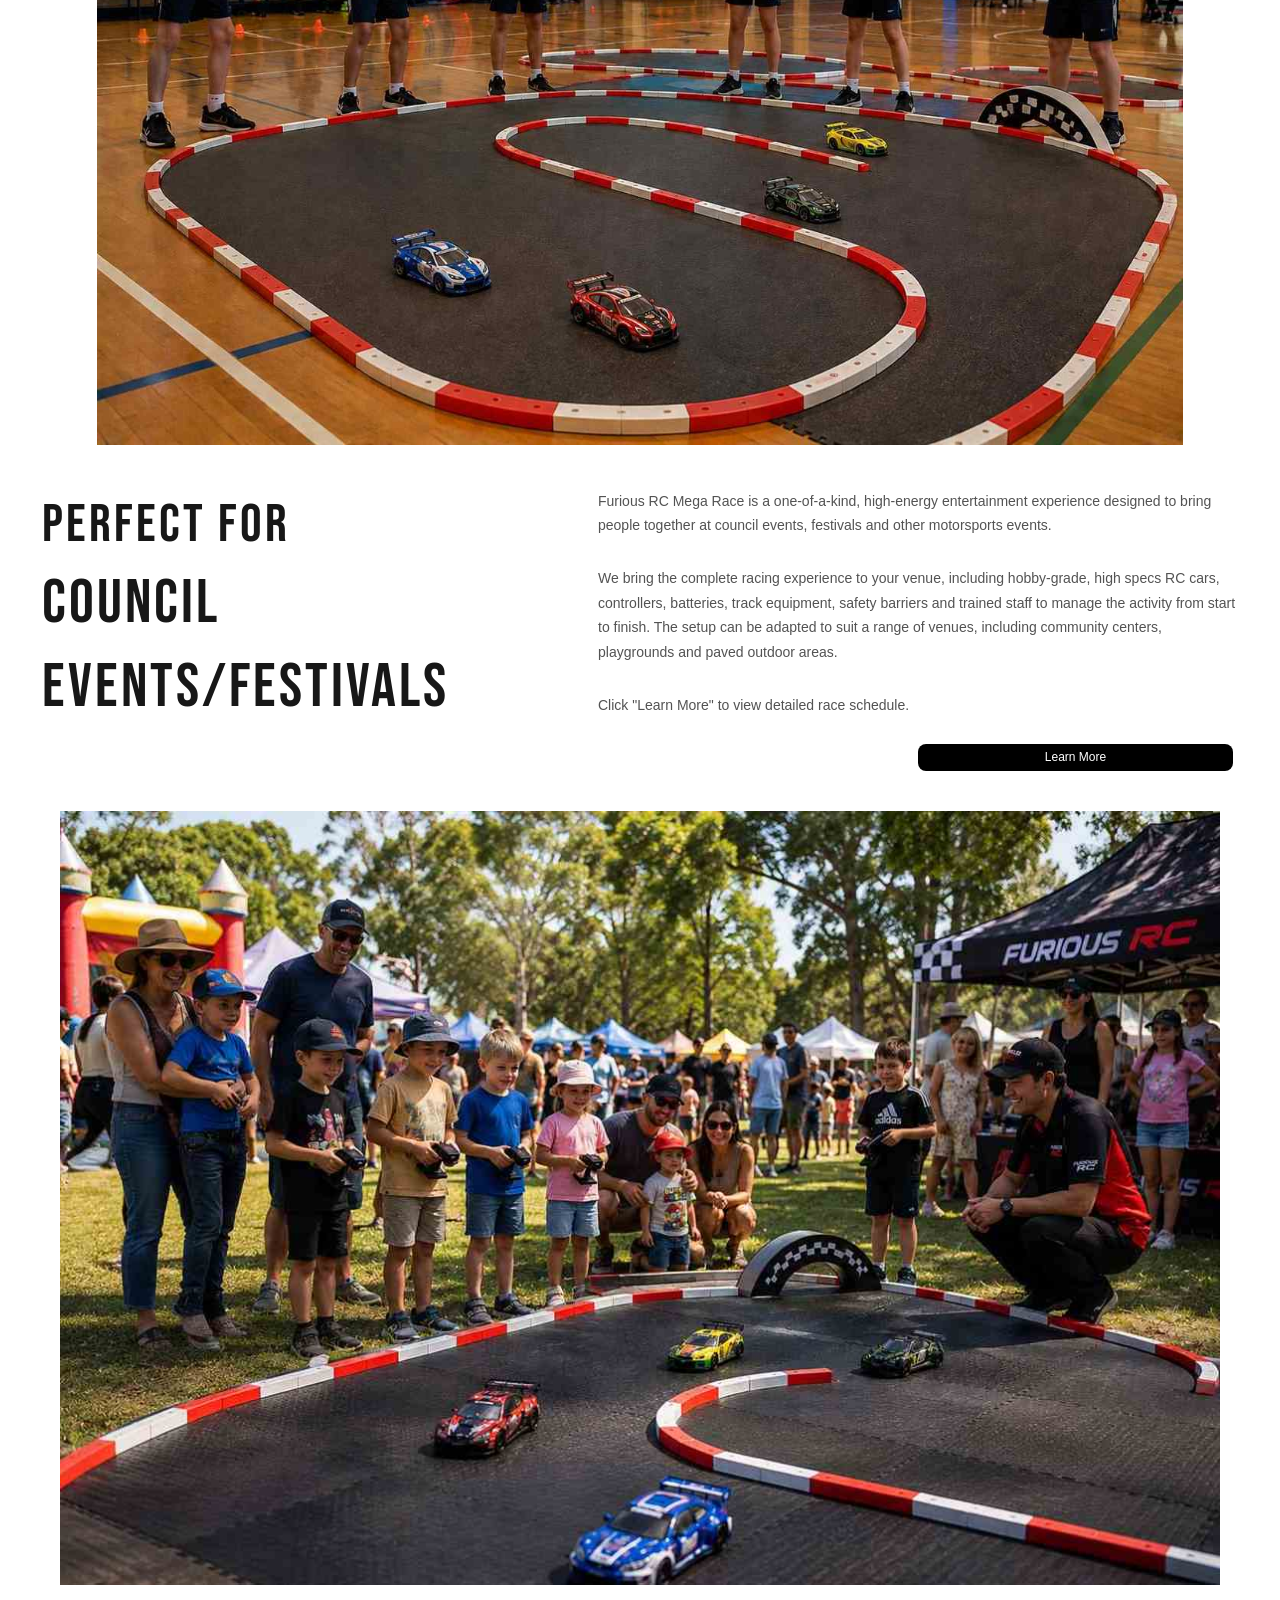
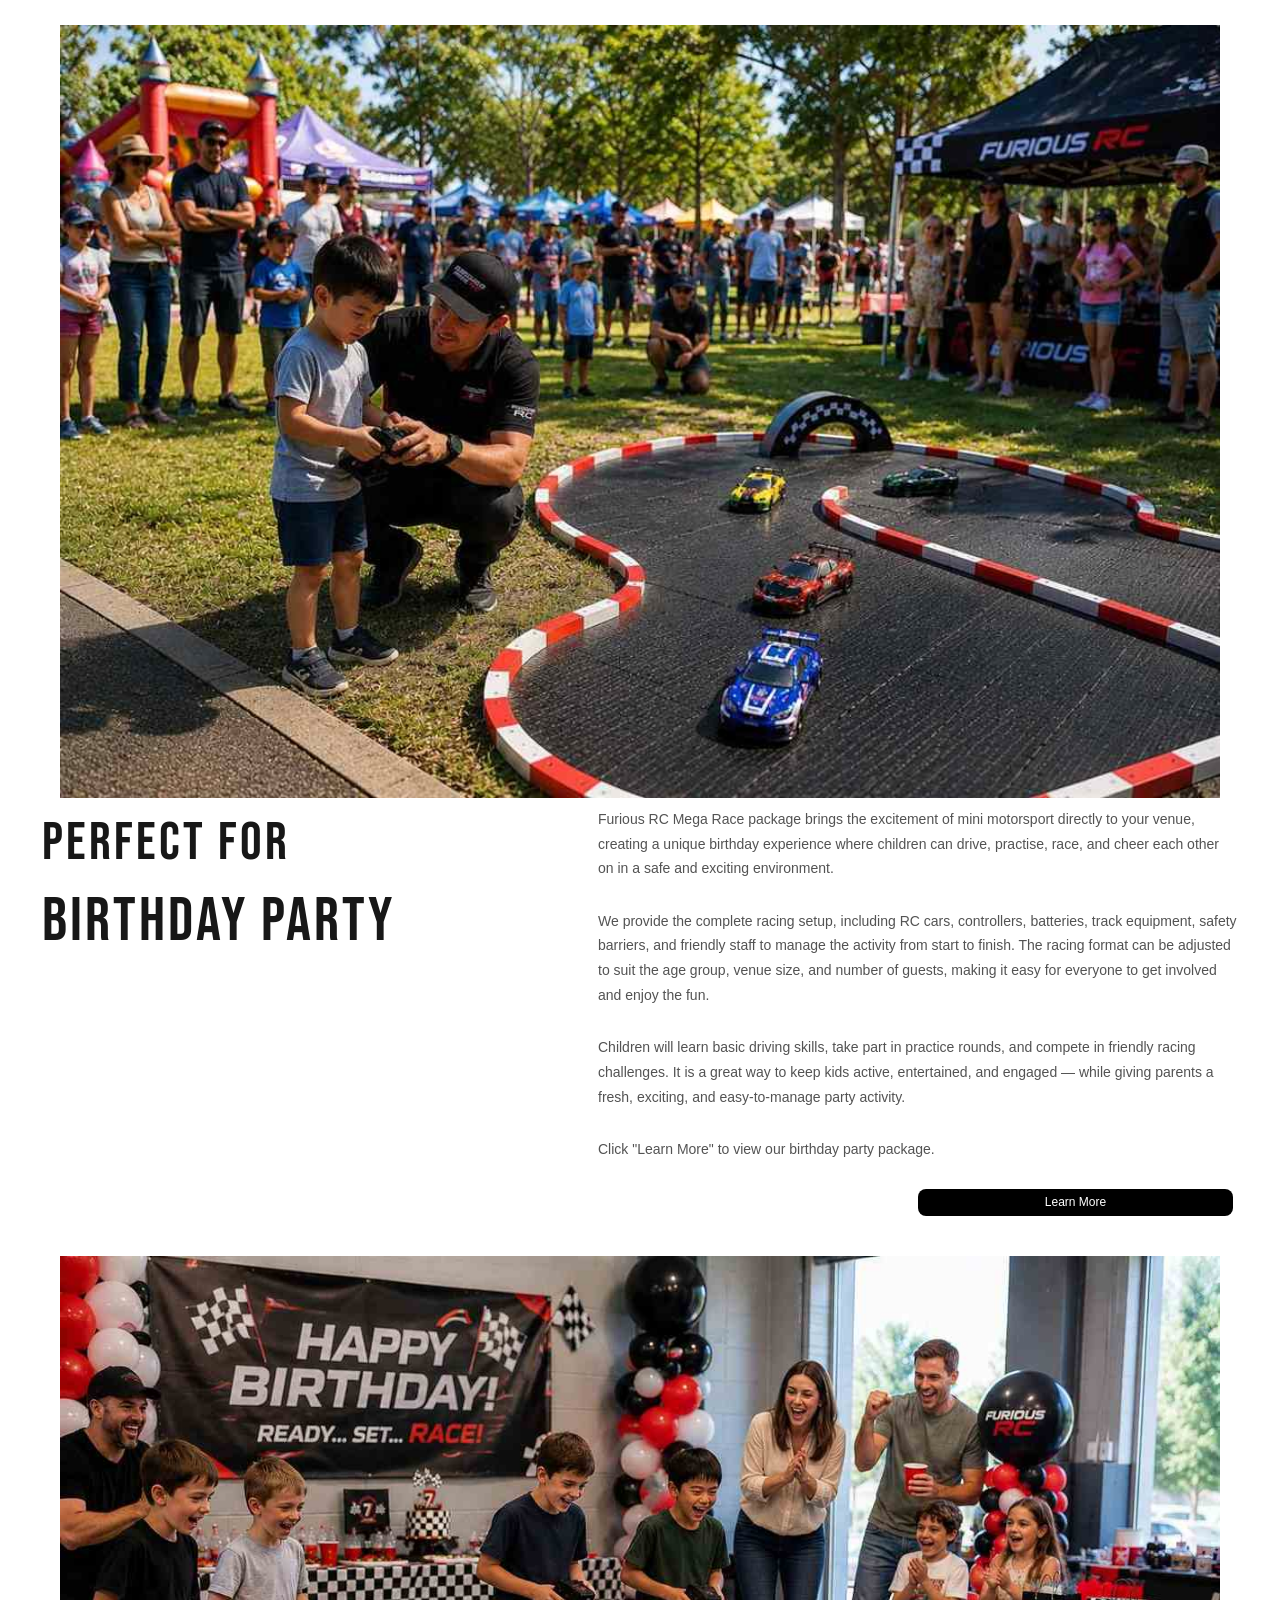
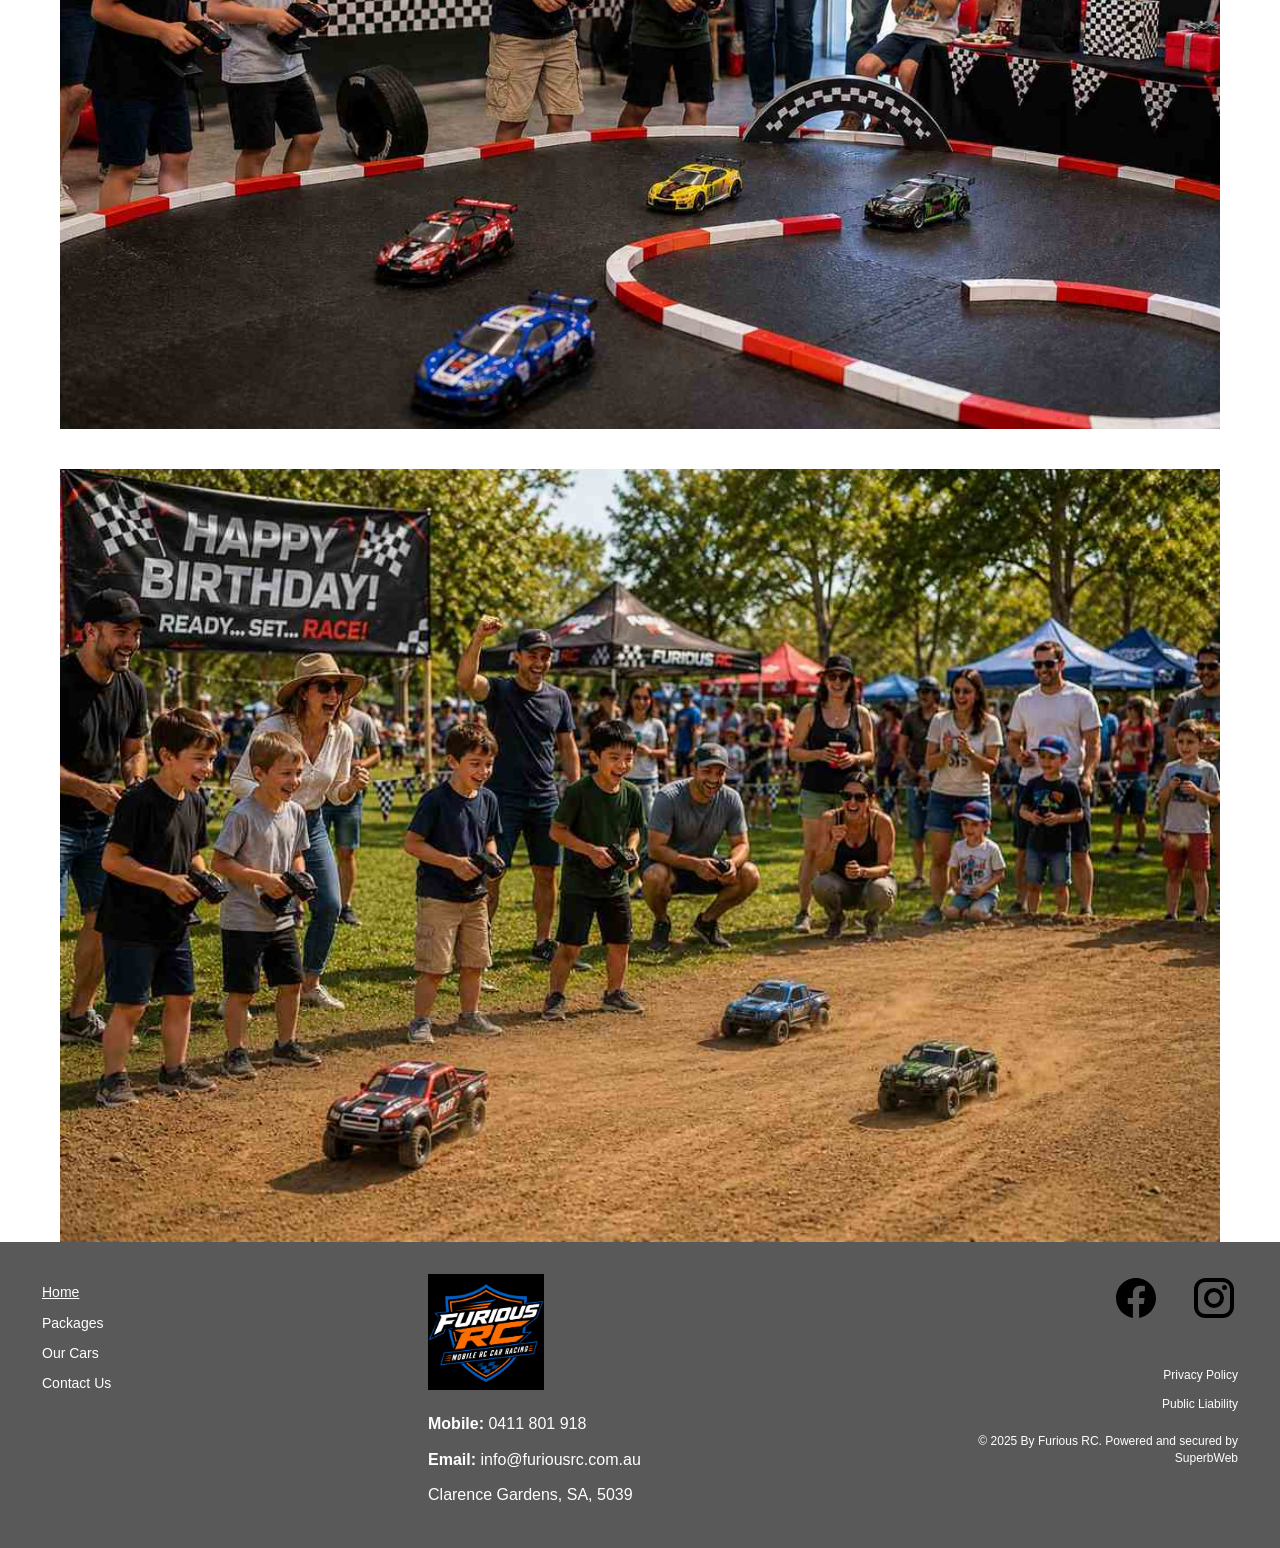
==== commit 0cb0cd3a: "doc update" ====
--- a/index.html
+++ b/index.html
@@ -39,7 +39,7 @@
         <div class="feature-copy">
           <p>Furious RC thoughtfully designs a unique, educational program "Bigfoot RC Soccer Arena", an action-packed school STEM incursion that introduces students to the exciting world of Radio Control Car through hands-on learning and action-packed 2v2 soccer games.</p>
           <p>The program begins with an engaging crash course showcasing the key components of a modern electric RC car, radio signal transmitting/receiving, throttle and steering control, driving etiquette and safety rules. Students then step into a fenced soccer court for a fast-moving 2 vs 2 RC soccer game using highly detailed Bigfoot monster trucks.</p>
-          <p>It is a fun and memorable way for students to develop control skills, coordination, problem-solving, confidence, and teamwork while discovering how mechanical and electrical ideas come together in real RC vehicles.</p>
+          <p>It is a fun and memorable way for students to develop hand-eye coordination, problem-solving skills, confidence and teamwork while discovering how mechanical and electrical ideas work together in real RC vehicles.</p>
           <p>Click &quot;Learn More&quot; to view program details.</p>
           <a class="learn-more" href="packages.html#furious-rc-soccer-game">Learn More</a>
         </div>
@@ -53,9 +53,8 @@
       <div class="feature-grid">
         <h2>Perfect for<br><span>Council<br>Events/Festivals</span></h2>
         <div class="feature-copy">
-          <p>Furious RC Mega Race is a unique, high-energy entertainment experience designed to bring people together at council events, festivals, community days, and family-friendly activations.</p>
-          <p>Our mobile RC racing setup encourages outdoor participation, active play, coordination, focus, family connection, and friendly competition &mdash; creating a memorable attraction that appeals to children, parents, and spectators alike.</p>
-          <p>We bring the complete racing experience to your venue, including RC cars, controllers, batteries, track equipment, safety barriers, and trained staff to manage the activity from start to finish. The setup can be adapted to suit a range of event spaces, including community halls, paved outdoor areas, parks, courts, and festival zones.</p>
+          <p>Furious RC Mega Race is a one-of-a-kind, high-energy entertainment experience designed to bring people together at council events, festivals and other motorsports events.</p>
+          <p>We bring the complete racing experience to your venue, including hobby-grade, high specs RC cars, controllers, batteries, track equipment, safety barriers and trained staff to manage the activity from start to finish. The setup can be adapted to suit a range of venues, including community centers, playgrounds and paved outdoor areas.</p>
           <p>Click &quot;Learn More&quot; to view detailed race schedule.</p>
           <a class="learn-more" href="packages.html#mega-race">Learn More</a>
         </div>
